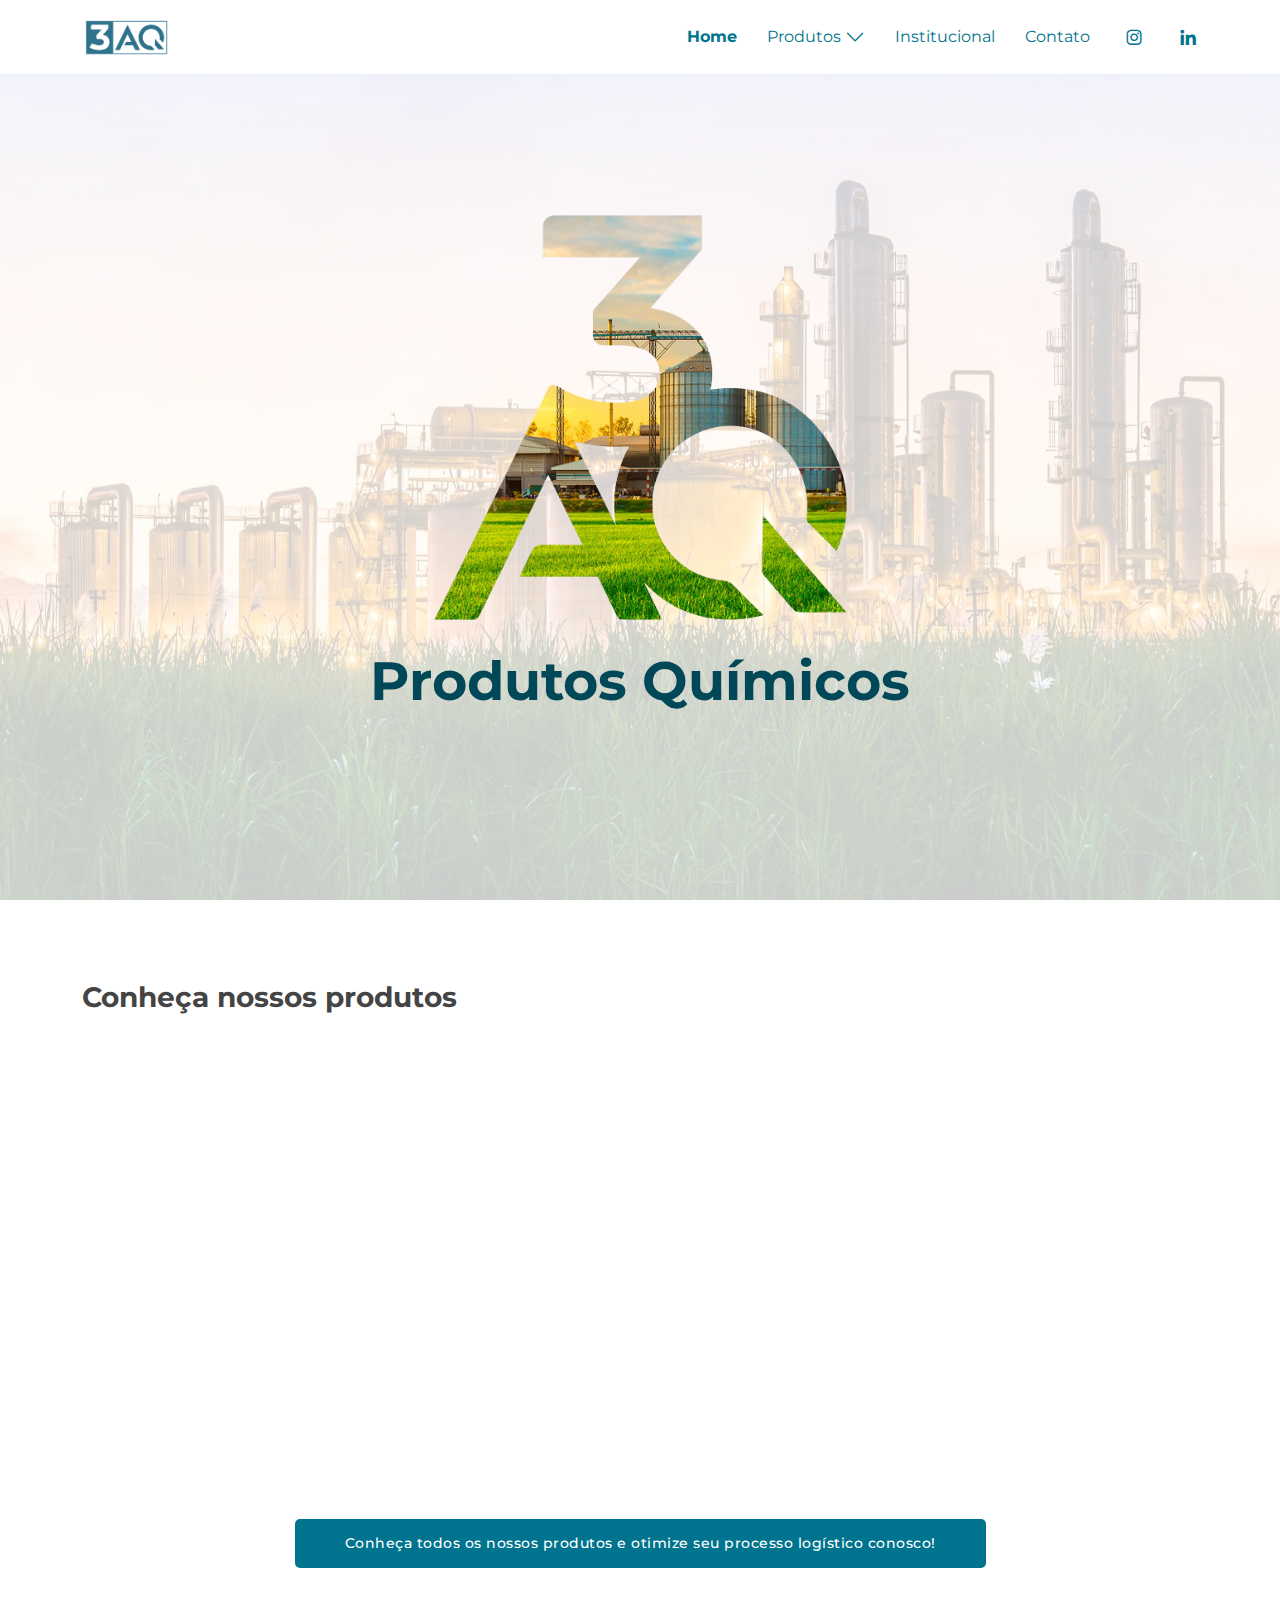
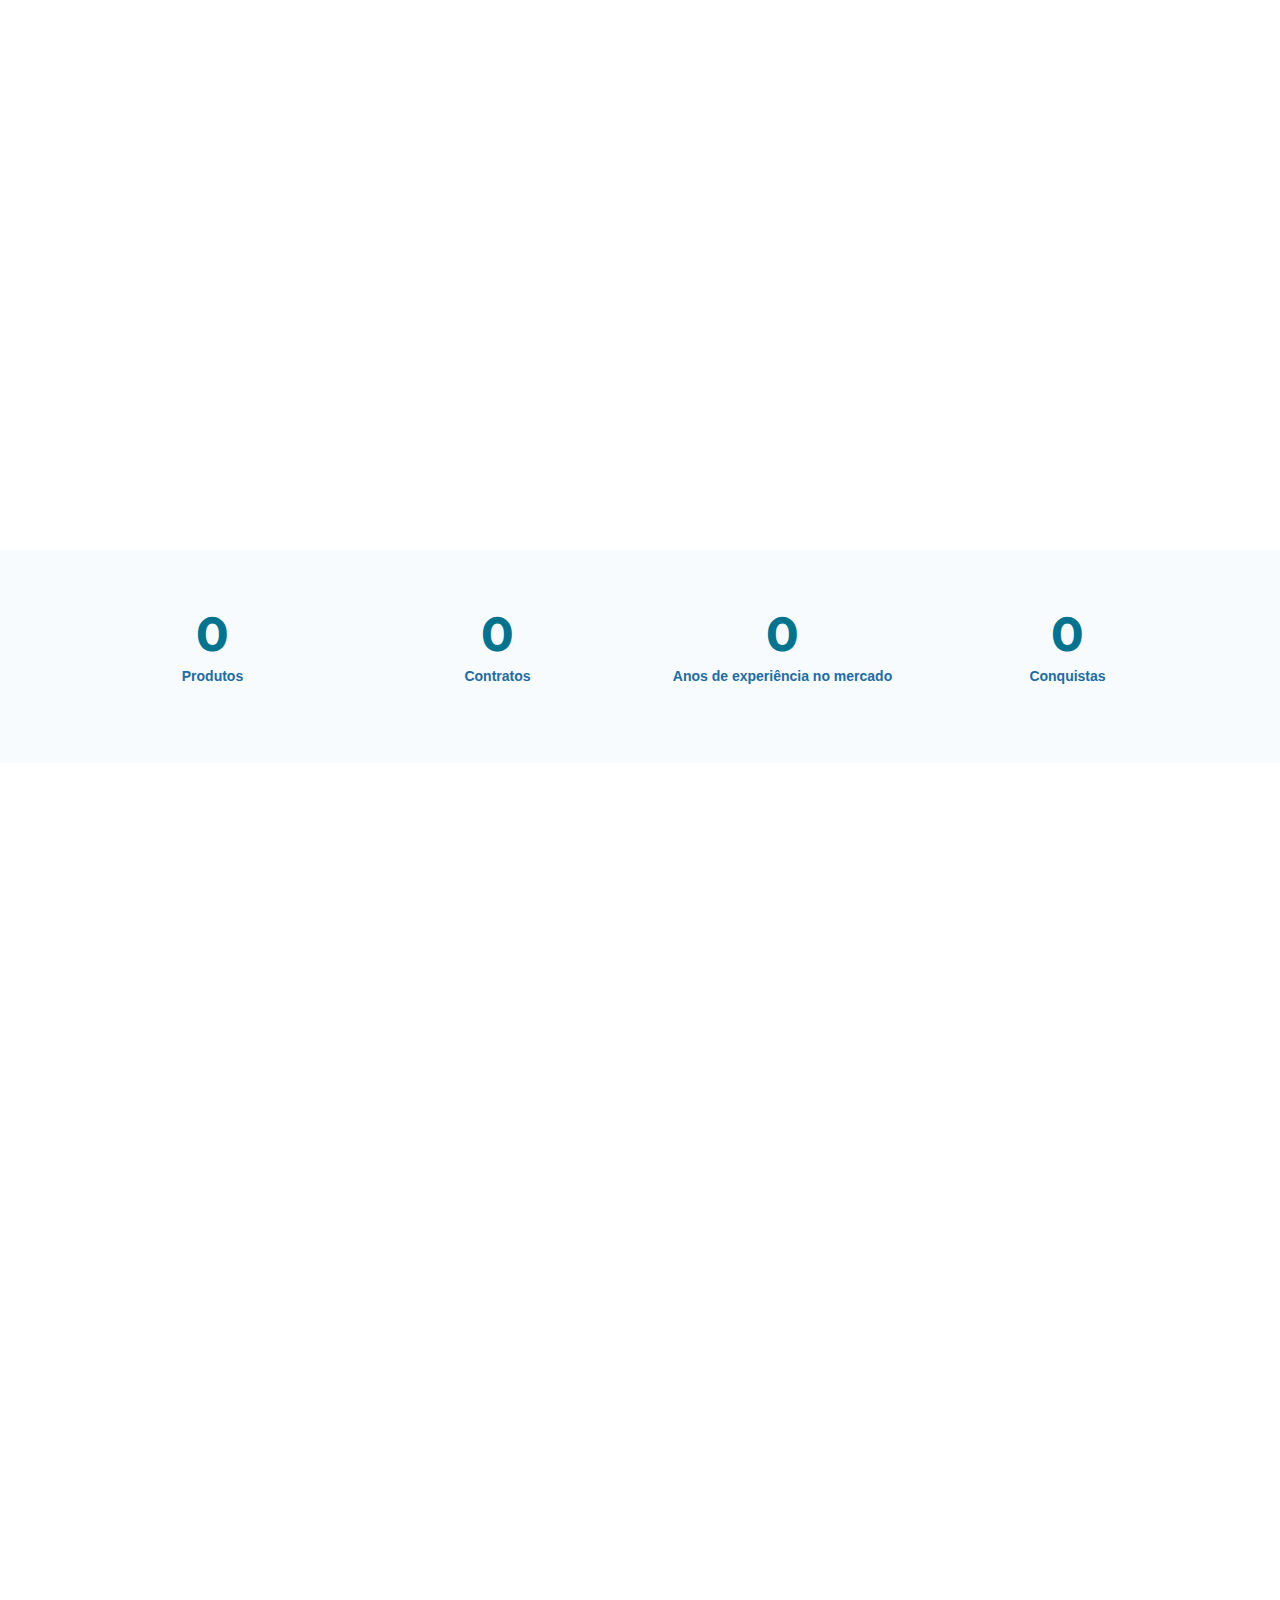
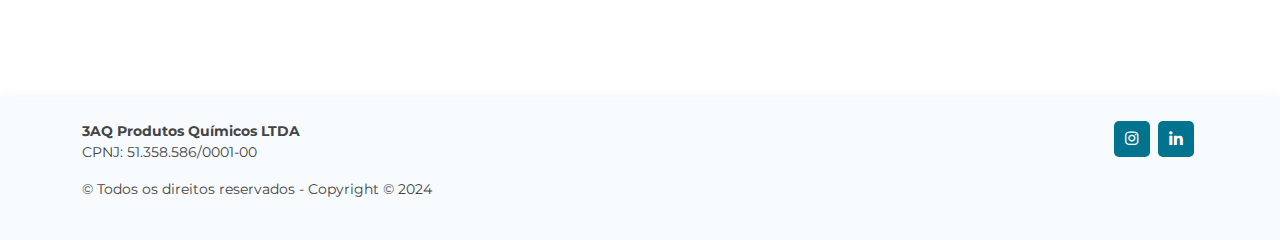
==== index.html @ aca47164 "produtos home" ====
<!DOCTYPE html>
<html lang="en">

<head>
  <meta charset="utf-8">
  <meta content="width=device-width, initial-scale=1.0" name="viewport">

  <title>3AQ Produtos Químicos</title>
  <meta content="" name="description">
  <meta content="" name="keywords">

  <!-- Favicons -->
  <link href="assets/img/favicon.ico" rel="icon">
  <link href="assets/img/apple-touch-icon.png" rel="apple-touch-icon">

  <!-- Google Fonts -->
  <link rel="preconnect" href="https://fonts.googleapis.com">
  <link rel="preconnect" href="https://fonts.gstatic.com" crossorigin>
  <link href="https://fonts.googleapis.com/css2?family=Montserrat:ital,wght@0,100..900;1,100..900&display=swap" rel="stylesheet">

  <!-- Vendor CSS Files -->
  <link href="assets/vendor/aos/aos.css" rel="stylesheet">
  <link href="assets/vendor/bootstrap/css/bootstrap.min.css" rel="stylesheet">
  <link href="assets/vendor/bootstrap-icons/bootstrap-icons.css" rel="stylesheet">
  <link href="assets/vendor/boxicons/css/boxicons.min.css" rel="stylesheet">
  <link href="assets/vendor/glightbox/css/glightbox.min.css" rel="stylesheet">
  <link href="assets/vendor/remixicon/remixicon.css" rel="stylesheet">
  <link href="assets/vendor/swiper/swiper-bundle.min.css" rel="stylesheet">

  <!-- CSS File -->
  <link href="assets/css/style.css" rel="stylesheet">
</head>

<body>
  <header id="header" class="fixed-top">
    <div class="container d-flex align-items-center justify-content-between">

      <a href="index.html" class="logo"><img src="assets/img/logo.png" alt="3AQ" class="img-fluid"></a>

      <nav id="navbar" class="navbar">
        <ul>
          <li><a class="nav-link scrollto active" href="#home">Home</a></li>
          <li class="dropdown">
            <a href="#products">
              <span>Produtos</span> 
              <i class="bi bi-chevron-down"></i></a>
            <ul>
              <div class="row icon-boxes">
              <li>     
                <div class="icon-box">
                  <a href="acucar.html">
                    <div styles="text-dropdown">
                      <div class="icon text-center"><img src="assets/img/acucar-cana.png" alt="açúcar" class="img-fluid icons-home icon-dropdown"></div>
                      <h4 class="title text-center title-product text-dropdown">Açúcar</h4>
                    </div>                     
                  </a>            
                </div>         
              </li>
              <li>
                <div class="icon-box">
                  <a href="etanol.html">
                    <div styles="text-dropdown">
                      <div class="icon text-center"><img src="assets/img/etanol-cana.png" alt="etanol" class="img-fluid icons-home icon-dropdown"></div>
                      <h4 class="title text-center title-product">Etanol</h4>
                    </div>                     
                  </a>
                </div>
              </li>
              <li>
                <div class="icon-box">
                  <a href="industrial.html">
                    <div styles="text-dropdown">
                      <div class="icon text-center"><img src="assets/img/industrial.png" alt="industrial" class="img-fluid icons-home icon-dropdown"></div>
                      <h4 class="title text-center title-product">Industrial</h4>
                    </div>                     
                  </a>
                </div>
              </li>
              <li>
                <div class="icon-box">
                  <a href="diversos.html">
                    <div styles="text-dropdown">
                      <div class="icon text-center"><img src="assets/img/diversos-produtos.png" alt="industrial" class="img-fluid icons-home icon-dropdown"></div>
                      <h4 class="title text-center title-product">Diversos Processos</h4>
                    </div>                     
                  </a>
                </div>
              </li>
            </div>
            </ul>
          </li>
          <li><a class="nav-link scrollto" href="#about">Institucional</a></li>
          <li><a class="nav-link scrollto" href="#contact">Contato</a></li>
          <li><a href="https://www.instagram.com/3aqprodutosquimicos" class="social-links-header instagram  nav-link scrollto"><i class="bx bxl-instagram sc-size"></i></a></li>
          <li><a href="https://www.linkedin.com/company/3aq-produtos-quimicos" class="social-links-header linkedin nav-link scrollto"><i class="bx bxl-linkedin sc-size"></i></a></li>
        </ul>
        <i class="bi bi-list mobile-nav-toggle"></i>
      </nav>

    </div>
  </header>

  <section id="home" class="d-flex align-items-center">
    <div class="container position-relative" data-aos="fade-up" data-aos-delay="30">
      <div class="row justify-content-center">
        <div class="col-xl-10 col-lg-10 text-center">
            <img src="assets/img/3aq.png" alt="3AQ" class=" img-3aq">
          <h1><b class="text-3aq">Produtos Químicos</b></h1>
        </div>
        <!-- <div class="col-xl-10 col-lg-10 text-center">
          <h2>Unimos conhecimento sólido em produtos químicos ao compromisso com a qualidade, fornecendo soluções para a produção de açúcar e etanol no agronegócio.</h2>
        </div> -->
      </div>
      <!-- <div class="text-center">
        <a href="products.html" class="btn-get-started scrollto">Conheça nossos produtos e otimize seu processo logístico conosco!</a>
      </div> -->

    </div>
  </section>

  <main id="main">

    <section id="products">
      <div class="container position-relative">              
          <div class="row justify-content-center">
              <div class="text-left">
                  <h3><b>Conheça nossos produtos</b></h3>
              </div>
          
              <div class="row icon-boxes"> 
                  <div class="col-md-6 col-lg-3 d-flex align-items-stretch mb-5 mb-lg-0" data-aos="zoom-in" data-aos-delay="25">
                      <div class="icon-box">
                          <a href="acucar.html">
                          <div class="icon text-center"><img src="assets/img/acucar-cana.png" alt="açúcar" class="img-fluid icons-products"></div>
                          <h4 class="title text-center title-product">Processos de Açúcar</h4>
                          <p class="description">Conheça nossa linha de produtos cuidadosamente projetados para o processo de fabricação de açúcar, desenvolvidos para atender às necessidades específicas do setor com precisão e qualidade excepcionais.</p>
                          </a>
                      </div>
                  </div>

                  <div class="col-md-6 col-lg-3 d-flex align-items-stretch mb-5 mb-lg-0" data-aos="zoom-in" data-aos-delay="25">
                      <div class="icon-box">
                          <a href="etanol.html">
                          <div class="icon text-center"><img src="assets/img/etanol-cana.png" alt="açúcar" class="img-fluid icons-products"></div>
                          <h4 class="title text-center title-product">Processos de Etanol</h4>
                          <p class="description">Conheça nossa linha de produtos especializados, desenvolvidos para aprimorar cada etapa do processo de fabricação de etanol, garantindo eficiência, qualidade e resultados consistentes.</p>
                          </a>
                      </div>
                  </div>

                  <div class="col-md-6 col-lg-3 d-flex align-items-stretch mb-5 mb-lg-0" data-aos="zoom-in" data-aos-delay="25">
                      <div class="icon-box">
                          <a href="industrial.html">
                          <div class="icon text-center"><img src="assets/img/industrial.png" alt="açúcar" class="img-fluid icons-products"></div>
                          <h4 class="title text-center title-product">Linha Industrial</h4>
                          <p class="description">Conheça nossa linha industrial, especialmente desenvolvida para agregar qualidade, otimizar a eficiência na limpeza e garantir um rendimento superior, atendendo às mais altas exigências do mercado.</p>
                          </a>
                      </div>
                  </div>

                  <div class="col-md-6 col-lg-3 d-flex align-items-stretch mb-5 mb-lg-0" data-aos="zoom-in" data-aos-delay="150">
                      <div class="icon-box">
                          <a href="diversos.html">
                          <div class="icon text-center"><img src="assets/img/diversos-produtos.png" alt="açúcar" class="img-fluid icons-products"></div>
                          <h4 class="title text-center title-product">Diversos Processos</h4>
                          <p class="description">Conheça nossa linha de produtos diversos, cuidadosamente selecionadas para atender às diversas demandas do setor, garantindo a mesma qualidade e eficiência que caracterizam nossos produtos.</p>
                          </a>
                      </div>
                  </div>
              </div>
              <div class="text-center">
                <a href="products.html" class="btn-get-started scrollto">Conheça todos os nossos produtos e otimize seu processo logístico conosco!</a>
              </div>
          </div>        
      </div>
  </section>

    <section id="about" class="about">
      <div class="container" data-aos="fade-up" data-aos-delay="50">
        <div class="section-title">
          <h2>Sobre Nós</h2>
        </div>

        <div class="row content">
          <div class="col-lg-6">
            <p>
              A <b>3AQ Produtos Químicos LTDA</b>, fundada no início de 2023 em Bebedouro, no interior de São Paulo, é uma empresa especializada na comercialização de produtos químicos voltados para o agronegócio. :
            </p>
            <ul>
              <li><i class="ri-check-double-line"></i> Produção de Açúcar</li>
              <li><i class="ri-check-double-line"></i> Fabricação de Etanol</li>
              <li><i class="ri-check-double-line"></i> Industrial </li>
              <li><i class="ri-check-double-line"></i> Demais Produtos </li>
            </ul>
          </div>
          <div class="col-lg-6 pt-4 pt-lg-0">
            <p>
              Acreditamos na importância de unir o útil ao agradável, e é por isso que a 3AQ Produtos Químicos nasceu: para oferecer produtos de alta qualidade e otimizar todo o processo logístico relacionado aos insumos químicos necessários para o agronegócio.
            </p>
            <p>
              Estamos preparados e comprometidos para fornecer soluções eficientes e confiáveis para os desafios do setor, contribuindo assim para o sucesso e a produtividade dos nossos clientes.
            </p>
          </div> 
        </div>

      </div>
    </section>

    <section id="counts" class="counts section-bg">
      <div class="container">

        <div class="row justify-content-end">
          <div class="col-lg-3 col-md-5 col-6 d-md-flex align-items-md-stretch">
            <div class="count-box">
              <span data-purecounter-start="0" data-purecounter-end="198" data-purecounter-duration="2" class="purecounter"></span>
              <p>Produtos</p>
            </div>
          </div>

          <div class="col-lg-3 col-md-5 col-6 d-md-flex align-items-md-stretch">
            <div class="count-box">
              <span data-purecounter-start="0" data-purecounter-end="16" data-purecounter-duration="2" class="purecounter"></span>
              <p>Contratos</p>
            </div>
          </div>

          <div class="col-lg-3 col-md-5 col-6 d-md-flex align-items-md-stretch">
            <div class="count-box">
              <span data-purecounter-start="0" data-purecounter-end="30" data-purecounter-duration="2" class="purecounter"></span>
              <p>Anos de experiência no mercado</p>
            </div>
          </div>

          <div class="col-lg-3 col-md-5 col-6 d-md-flex align-items-md-stretch">
            <div class="count-box">
              <span data-purecounter-start="0" data-purecounter-end="20" data-purecounter-duration="2" class="purecounter"></span>
              <p>Conquistas</p>
            </div>
          </div>

        </div>

      </div>
    </section>

    <section id="contact" class="contact">
      <div class="container" data-aos="fade-up">

        <div class="section-title">
          <h2>Queremos lhe ajudar</h2>
          <p>Estamos comprometidos em atender às necessidades de nossos clientes, parceiros e fornecedores de maneira ágil e eficaz.</p>
        </div>

        <div>
          <iframe style="border:0; width: 100%; height: 270px;" src="https://www.google.com/maps/embed?pb=!1m18!1m12!1m3!1d3726.351937093225!2d-48.459927522972336!3d-20.938377270503455!2m3!1f0!2f0!3f0!3m2!1i1024!2i768!4f13.1!3m3!1m2!1s0x94bbe6caf288496f%3A0x55c5ad5911ffab70!2sAv.%20Elisio%20de%20Oliveira%2C%201480%20-%20Vila%20Alto%20do%20Sumare%2C%20Bebedouro%20-%20SP%2C%2014711-210!5e0!3m2!1spt-BR!2sbr!4v1710849506805!5m2!1spt-BR!2sbr" frameborder="0" allowfullscreen></iframe>
        </div>

        <div class="row mt-5">

          <div class="col-lg-4">
            <div class="info">
              <div class="address">
                <i class="bi bi-geo-alt"></i>
                <h4>Estamos aqui:</h4>
                <p>Av. Elisio de Oliveira, 1480 - Vila Alto do Sumare, Bebedouro - SP, 14711-210</p>
              </div>

              <div class="email">
                <i class="bi bi-envelope"></i>
                <h4>E-mail:</h4>
                <p>contato@3aqquimica.com.br</p>
              </div>

              <div class="phone">
                <i class="bi bi-phone"></i>
                <h4>Telefone:</h4>
                <p>+55 17 3342-5080</p>
              </div>
            </div>
          </div>

          <div class="col-lg-8 mt-5 mt-lg-0">
            <form action="forms/contact.php" method="post" role="form" class="php-email-form">
              <div class="row gy-2 gx-md-3">
                <div class="col-md-6 form-group">
                  <input type="text" name="name" class="form-control" id="name" placeholder="Digite seu nome" required>
                </div>
                <div class="col-md-6 form-group">
                  <input type="email" class="form-control" name="email" id="email" placeholder="Digite seu e-mail" required>
                </div>
                <div class="form-group col-12">
                  <input type="text" class="form-control" name="subject" id="subject" placeholder="Digite o assunto" required>
                </div>
                <div class="form-group col-12">
                  <textarea class="form-control" name="message" rows="5" placeholder="Digite sua mensagem para nós" required></textarea>
                </div>
                <div class="my-3 col-12">
                  <div class="loading">Carregando...</div>
                  <div class="error-message"></div>
                  <div class="sent-message">Obrigado por enviar sua mensagem.</div>
                </div>
                <div class="text-center col-12"><button type="submit">Enviar Mensagem</button></div>
              </div>
            </form>

          </div>
        </div>
      </div>
    </section>
  </main>

  <footer id="footer">
    <div class="container d-md-flex py-4">
      <div class="me-md-auto text-center text-md-start">
        <div class="copyright">
          <strong><span>3AQ Produtos Químicos LTDA</span></strong>
          <p><span>CPNJ: 51.358.586/0001-00</span></p>

          <p>&copy; Todos os direitos reservados - Copyright © 2024</p>
        </div>
      </div>
      <div class="social-links text-center text-md-right pt-3 pt-md-0">
        <!-- <a href="#" class="twitter"><i class="bx bxl-twitter"></i></a> -->
        <!-- <a href="#" class="facebook"><i class="bx bxl-facebook"></i></a> -->
        <a href="#" class="instagram"><i class="bx bxl-instagram"></i></a>
        <!-- <a href="#" class="google-plus"><i class="bx bxl-skype"></i></a> -->
        <a href="#" class="linkedin"><i class="bx bxl-linkedin"></i></a>
      </div>
    </div>
  </footer><!-- End Footer -->

  <div id="preloader"></div>
  <a href="#" class="back-to-top d-flex align-items-center justify-content-center"><i class="bi bi-arrow-up-short"></i></a>

  <script src="assets/vendor/purecounter/purecounter_vanilla.js"></script>
  <script src="assets/vendor/aos/aos.js"></script>
  <script src="assets/vendor/bootstrap/js/bootstrap.bundle.min.js"></script>
  <script src="assets/vendor/glightbox/js/glightbox.min.js"></script>
  <script src="assets/vendor/isotope-layout/isotope.pkgd.min.js"></script>
  <script src="assets/vendor/swiper/swiper-bundle.min.js"></script>
  <script src="assets/vendor/php-email-form/validate.js"></script>

  <script src="assets/js/main.js"></script>

</body>
</html>
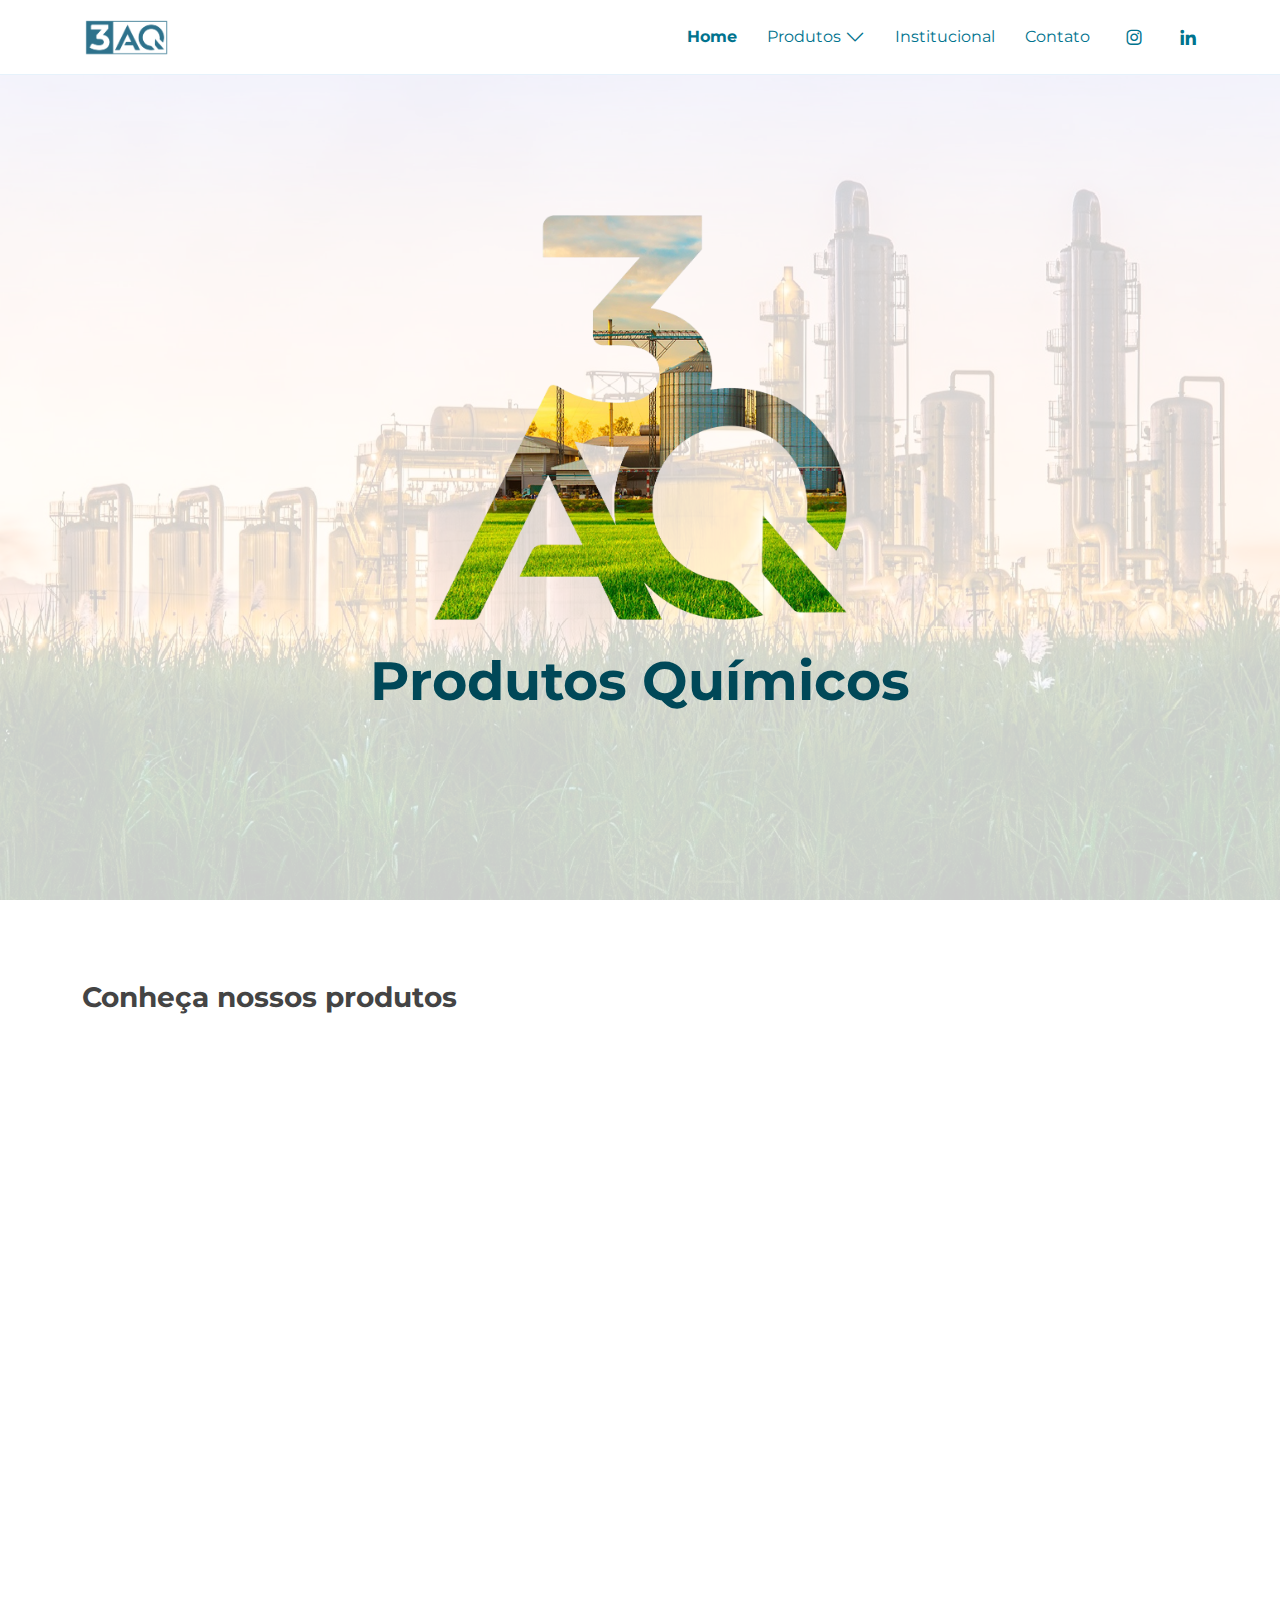
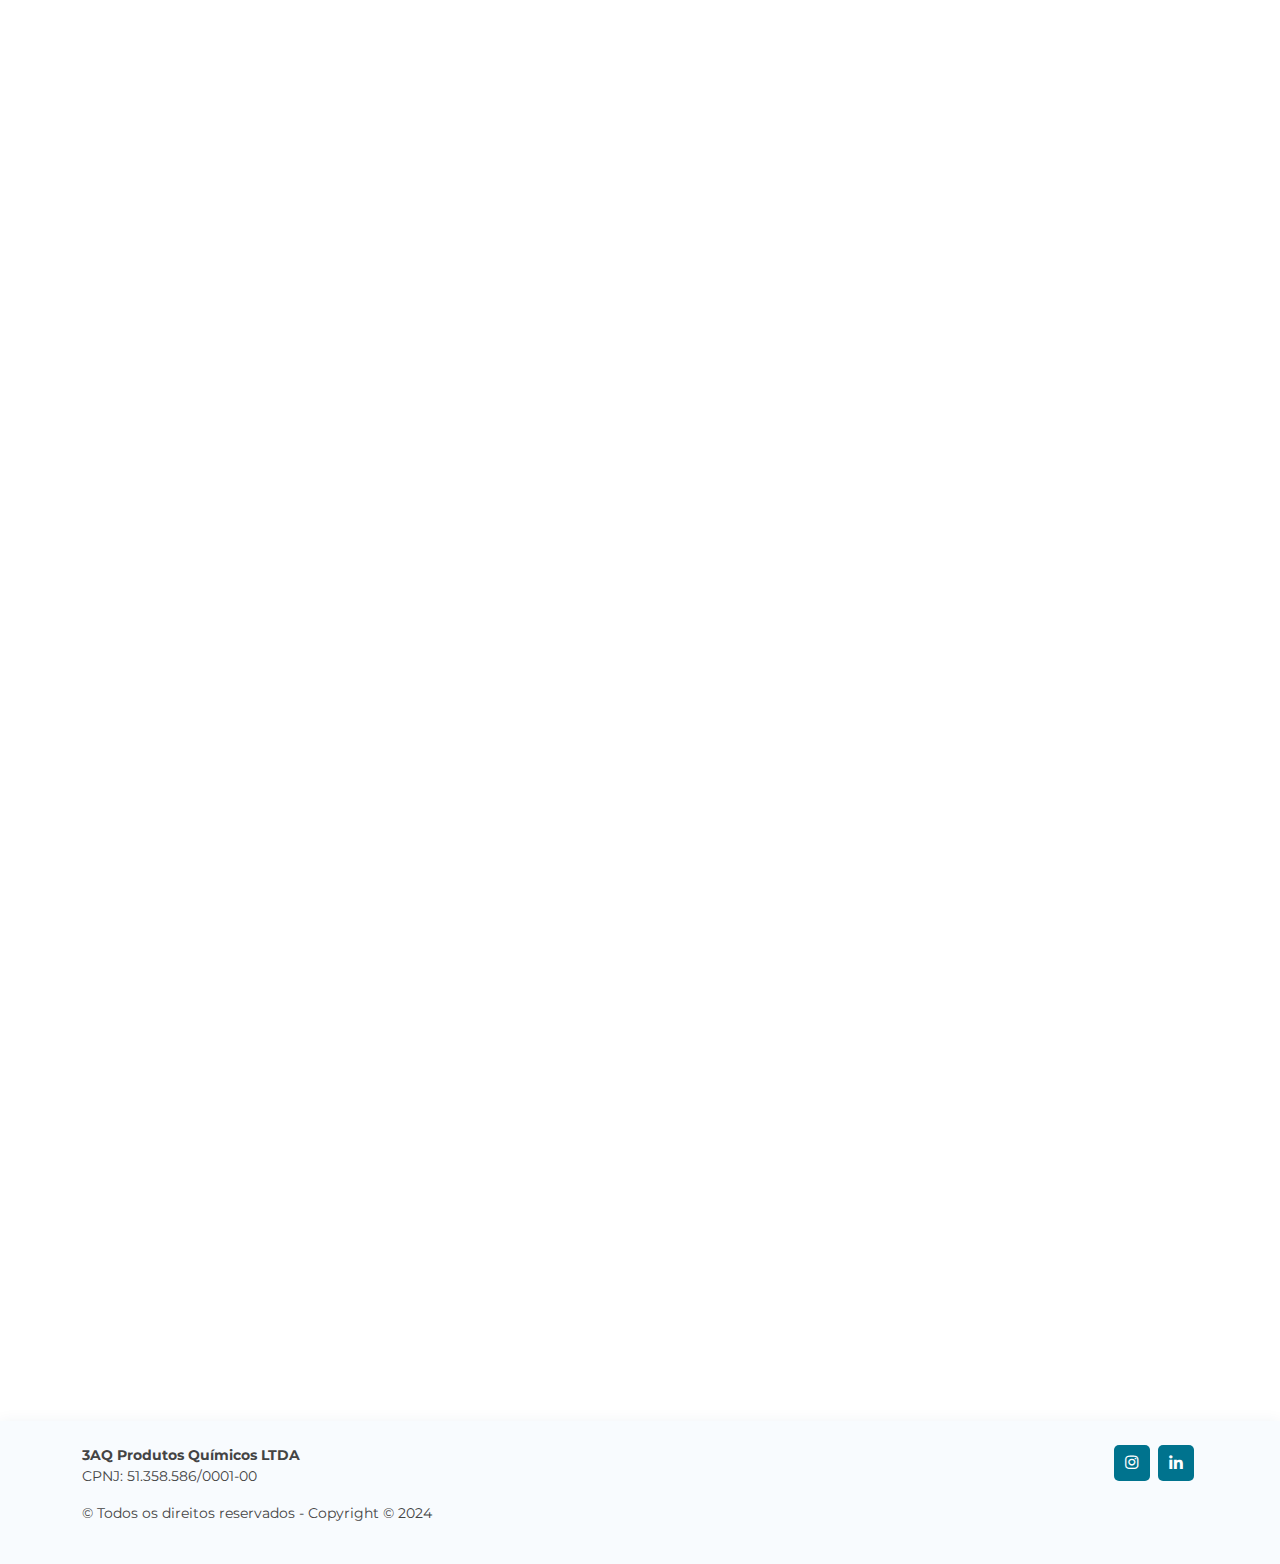
==== commit 48768020: "HOME NEW" ====
--- a/index.html
+++ b/index.html
@@ -168,9 +168,9 @@
                       </div>
                   </div>
               </div>
-              <div class="text-center">
+              <!-- <div class="text-center">
                 <a href="products.html" class="btn-get-started scrollto">Conheça todos os nossos produtos e otimize seu processo logístico conosco!</a>
-              </div>
+              </div> -->
           </div>        
       </div>
   </section>
@@ -182,31 +182,30 @@
         </div>
 
         <div class="row content">
-          <div class="col-lg-6">
+          <div class="col-lg-12">
             <p>
-              A <b>3AQ Produtos Químicos LTDA</b>, fundada no início de 2023 em Bebedouro, no interior de São Paulo, é uma empresa especializada na comercialização de produtos químicos voltados para o agronegócio. :
+              A <b>3AQ Produtos Químicos LTDA</b>, com sede em Pitangueiras, no interior de São Paulo, é especializada na fabricação e comercialização de produtos químicos. Fundada com o objetivo de oferecer soluções inovadoras e eficientes, nossa empresa se compromete a garantir a mais alta qualidade na produção de insumos químicos, sempre com foco na excelência e na sustentabilidade.
             </p>
+
+            <p>
+              Conheça mais sobre a nossa gama de soluções:
+            </p>
+
+
             <ul>
-              <li><i class="ri-check-double-line"></i> Produção de Açúcar</li>
-              <li><i class="ri-check-double-line"></i> Fabricação de Etanol</li>
-              <li><i class="ri-check-double-line"></i> Industrial </li>
-              <li><i class="ri-check-double-line"></i> Demais Produtos </li>
+              <li><i class="ri-check-double-line"></i> Processos de Açúcar</li>
+              <li><i class="ri-check-double-line"></i> Processos de Etanol</li>
+              <li><i class="ri-check-double-line"></i> Linha Industrial </li>
+              <li><i class="ri-check-double-line"></i> Diversos Processos </li>
             </ul>
           </div>
           <div class="col-lg-6 pt-4 pt-lg-0">
-            <p>
-              Acreditamos na importância de unir o útil ao agradável, e é por isso que a 3AQ Produtos Químicos nasceu: para oferecer produtos de alta qualidade e otimizar todo o processo logístico relacionado aos insumos químicos necessários para o agronegócio.
-            </p>
-            <p>
-              Estamos preparados e comprometidos para fornecer soluções eficientes e confiáveis para os desafios do setor, contribuindo assim para o sucesso e a produtividade dos nossos clientes.
-            </p>
           </div> 
         </div>
-
       </div>
     </section>
 
-    <section id="counts" class="counts section-bg">
+    <!-- <section id="counts" class="counts section-bg">
       <div class="container">
 
         <div class="row justify-content-end">
@@ -237,11 +236,10 @@
               <p>Conquistas</p>
             </div>
           </div>
-
-        </div>
-
-      </div>
-    </section>
+        </div>
+
+      </div>
+    </section> -->
 
     <section id="contact" class="contact">
       <div class="container" data-aos="fade-up">
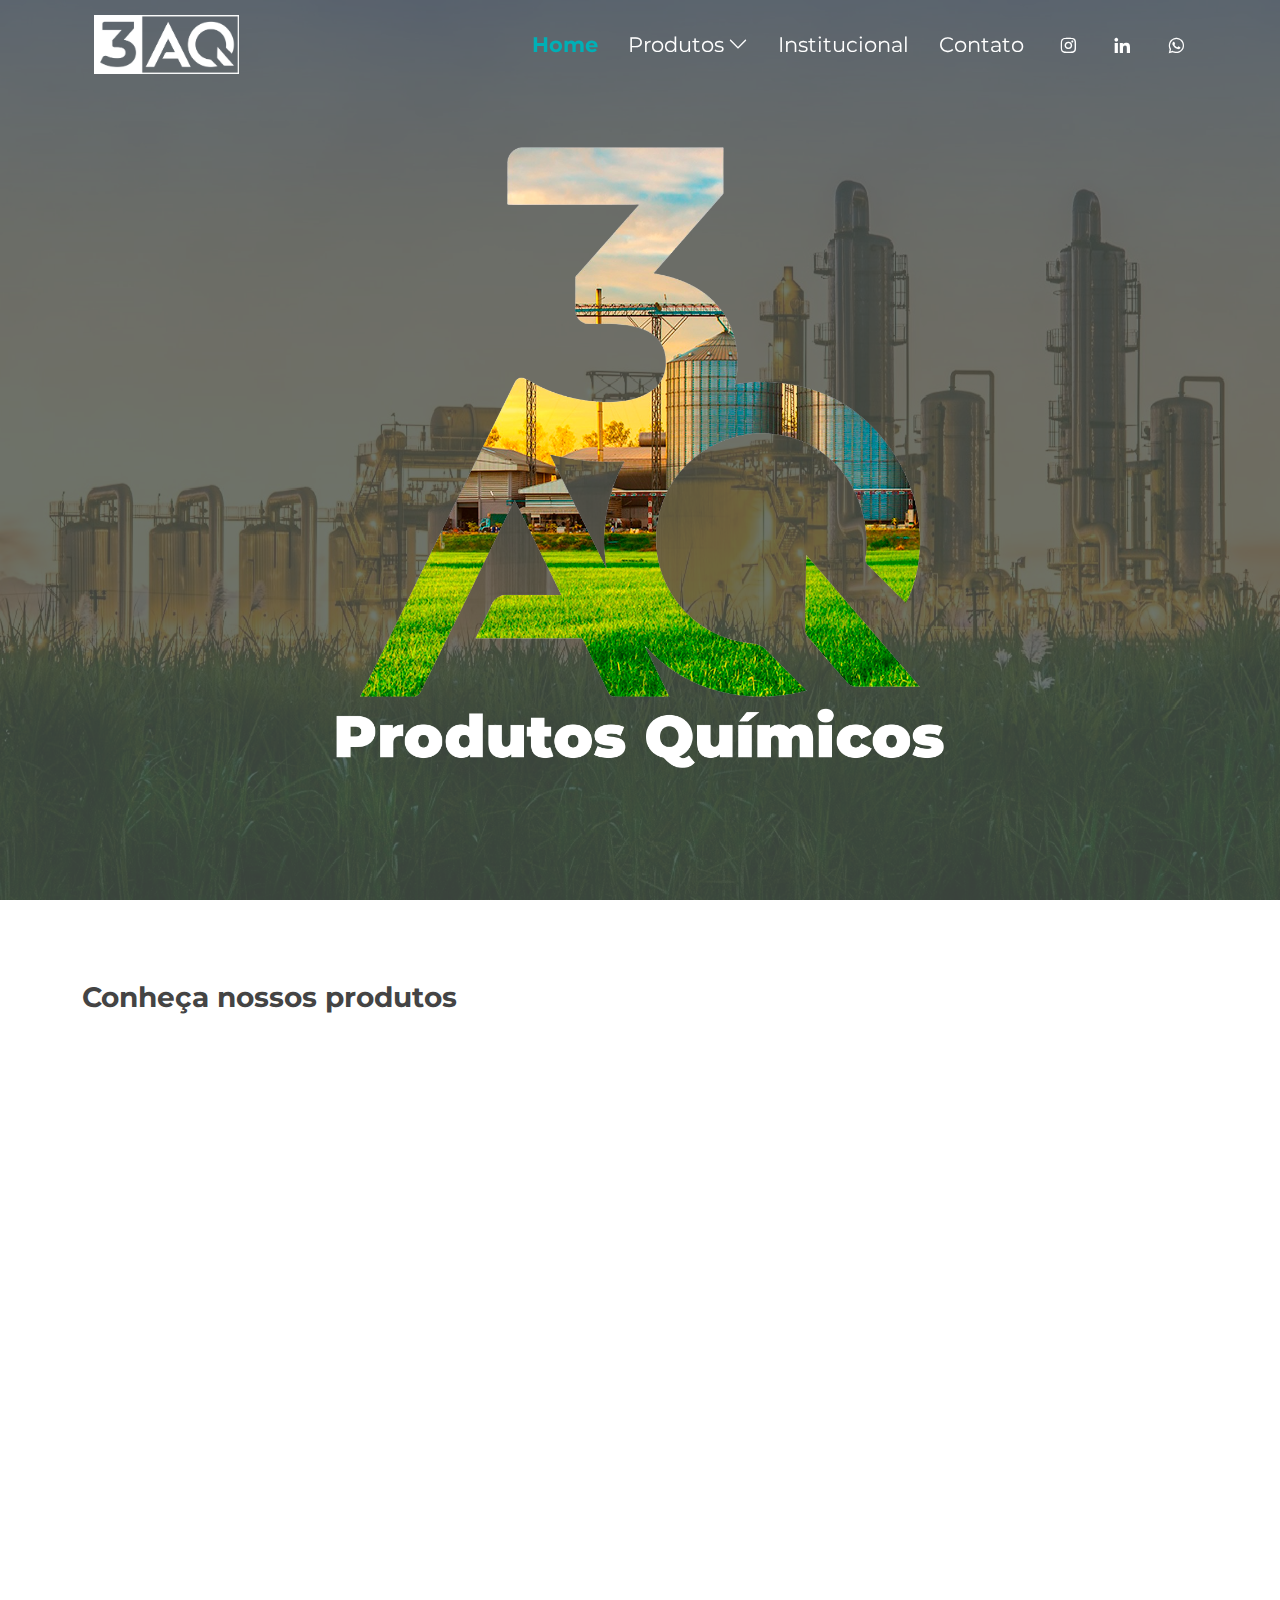
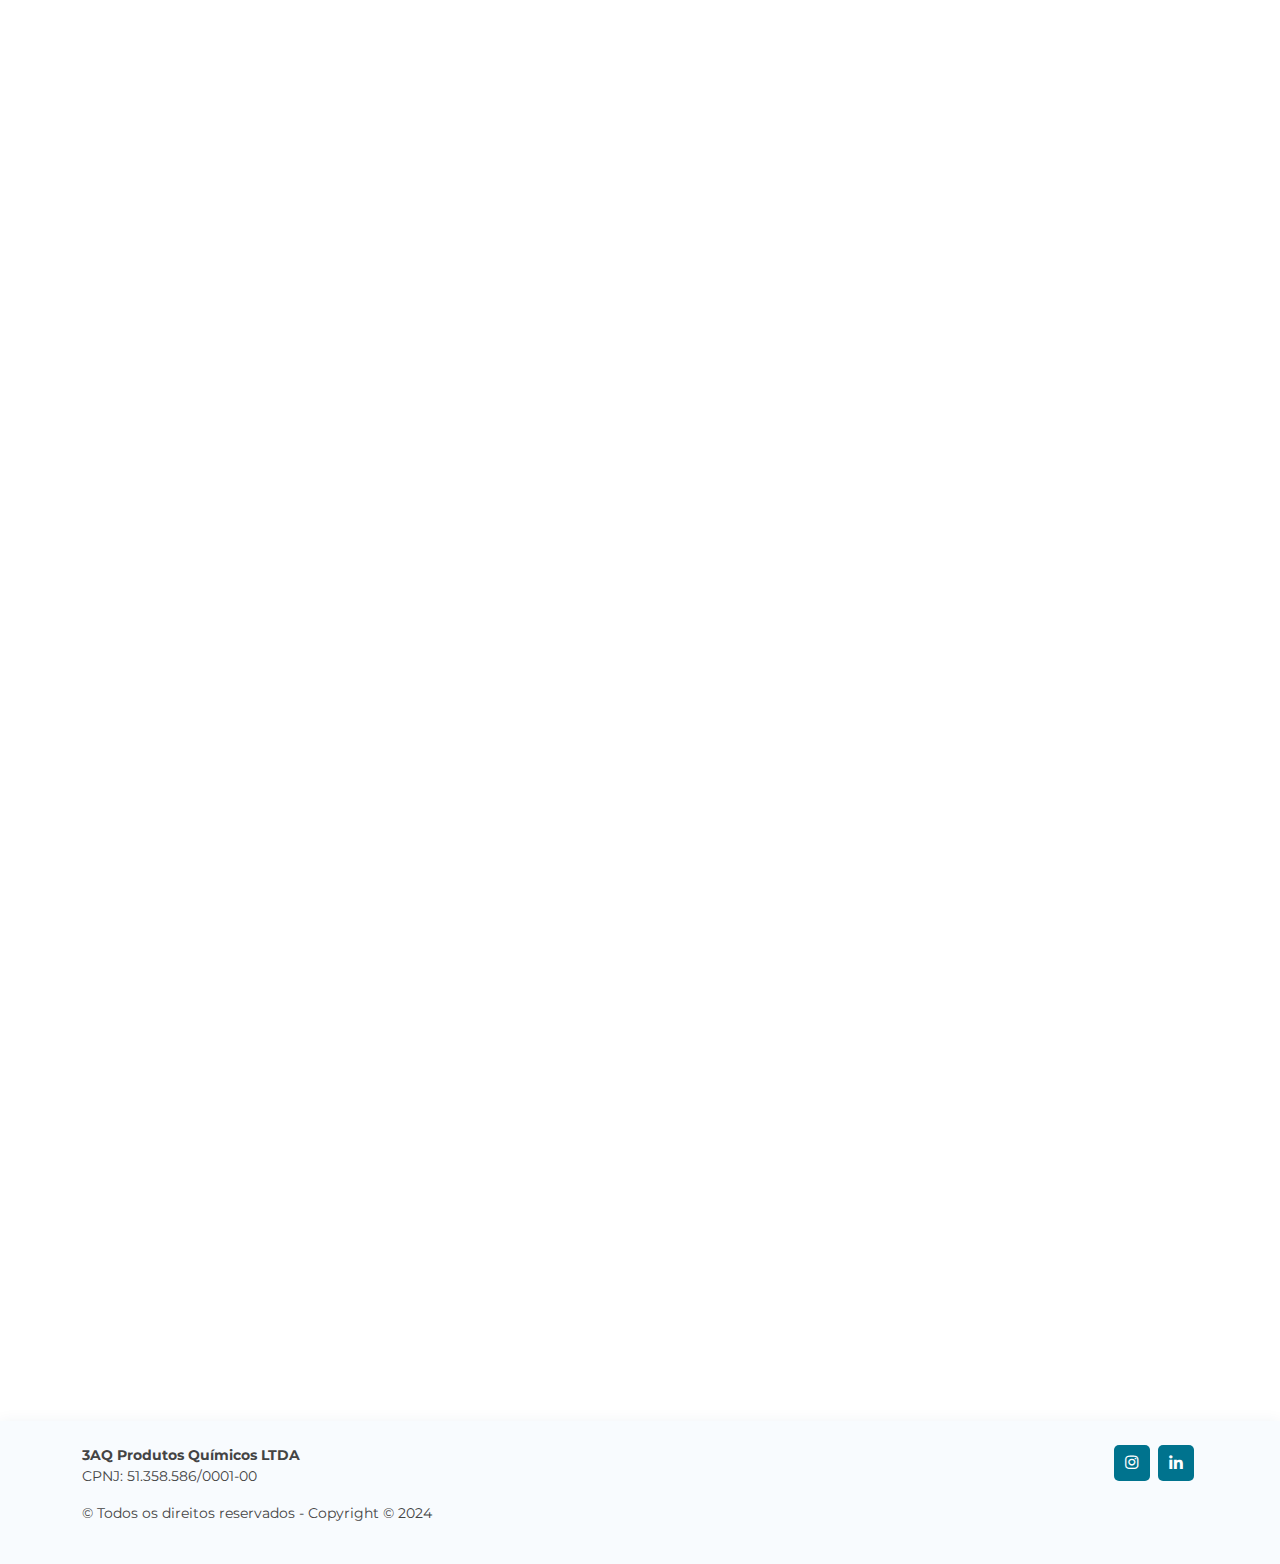
==== commit af76a681: "new front site" ====
--- a/index.html
+++ b/index.html
@@ -33,9 +33,9 @@
 
 <body>
   <header id="header" class="fixed-top">
-    <div class="container d-flex align-items-center justify-content-between">
-
-      <a href="index.html" class="logo"><img src="assets/img/logo.png" alt="3AQ" class="img-fluid"></a>
+    <div class="container d-flex header-container container-fluid px-lg-4 justify-content-between">
+
+      <a href="index.html" class="logo"><img src="assets/img/logo-white.png" alt="3AQ" class="img-fluid"></a>
 
       <nav id="navbar" class="navbar">
         <ul>
@@ -93,6 +93,7 @@
           <li><a class="nav-link scrollto" href="#contact">Contato</a></li>
           <li><a href="https://www.instagram.com/3aqprodutosquimicos" class="social-links-header instagram  nav-link scrollto"><i class="bx bxl-instagram sc-size"></i></a></li>
           <li><a href="https://www.linkedin.com/company/3aq-produtos-quimicos" class="social-links-header linkedin nav-link scrollto"><i class="bx bxl-linkedin sc-size"></i></a></li>
+          <li><a href="https://api.whatsapp.com/send?phone=16988184251" class="social-links-header whatsapp nav-link scrollto"><i class="bx bxl-whatsapp sc-size"></i></a></li>
         </ul>
         <i class="bi bi-list mobile-nav-toggle"></i>
       </nav>
@@ -104,8 +105,7 @@
     <div class="container position-relative" data-aos="fade-up" data-aos-delay="30">
       <div class="row justify-content-center">
         <div class="col-xl-10 col-lg-10 text-center">
-            <img src="assets/img/3aq.png" alt="3AQ" class=" img-3aq">
-          <h1><b class="text-3aq">Produtos Químicos</b></h1>
+            <img src="assets/img/3aq.png" alt="3AQ" class="img-3aq">
         </div>
         <!-- <div class="col-xl-10 col-lg-10 text-center">
           <h2>Unimos conhecimento sólido em produtos químicos ao compromisso com a qualidade, fornecendo soluções para a produção de açúcar e etanol no agronegócio.</h2>
--- a/assets/css/style.css
+++ b/assets/css/style.css
@@ -92,8 +92,8 @@
 }
 
 .img-3aq {
-  width: 50%;
-  padding: 25px;
+  width: 70%;
+  padding: 20px;
 }
 
 .text-3aq {
@@ -141,33 +141,34 @@
 --------------------------------------------------------------*/
 #header {
   transition: all 0.5s;
-  background: #fff;
+  /* background: #fff; */
   z-index: 997;
   padding: 15px 0;
-  border-bottom: 1px solid #e6f2fb;
+  border-bottom: 1px solid transparent;
 }
 
 #header.header-scrolled {
-  border-color: #fff;
+  background: rgba(48, 54, 49, 0.795);
+  /* border-color: #fff; */
   box-shadow: 0px 2px 15px rgba(18, 66, 101, 0.08);
 }
 
 #header .logo {
-  font-size: 28px;
+  font-size: 35px;
   margin: 0;
   padding: 0;
   line-height: 1;
   font-weight: 300;
   letter-spacing: 0.5px;
-  font-family: "Montserrat", sans-serif;
+  font-family: "Montserrat", sans-serif; 
 }
 
 #header .logo a {
-  color: #00B0B6;
+  color: #00B0B6; 
 }
 
 #header .logo img {
-  max-height: 58px;
+  max-height: 85px;
 }
 
 @media (max-width: 992px) {
@@ -198,8 +199,8 @@
   align-items: center;
   justify-content: space-between;
   padding: 10px 0 10px 30px;
-  font-size: 16px;
-  color: #00738E;
+  font-size: 21px;
+  color: #fff;
   white-space: nowrap;
   transition: 0.3s;
 }
@@ -215,7 +216,7 @@
 .navbar .active,
 .navbar .active:focus,
 .navbar li:hover>a {
-  color: #00738E;
+  color: #00B0B6;
   font-weight: bold;
 }
 
@@ -415,7 +416,7 @@
 
 #home:before {
   content: "";
-  background: rgba(255, 255, 255, 0.795);
+  background: rgba(73, 82, 75, 0.795);
   position: absolute;
   bottom: 0;
   top: 0;
@@ -432,7 +433,7 @@
   font-size: 54px;
   font-weight: 700;
   line-height: 72px;
-  color: #00738e;
+  color: #ffffff;
   font-family: "Montserrat", sans-serif;
 }
 
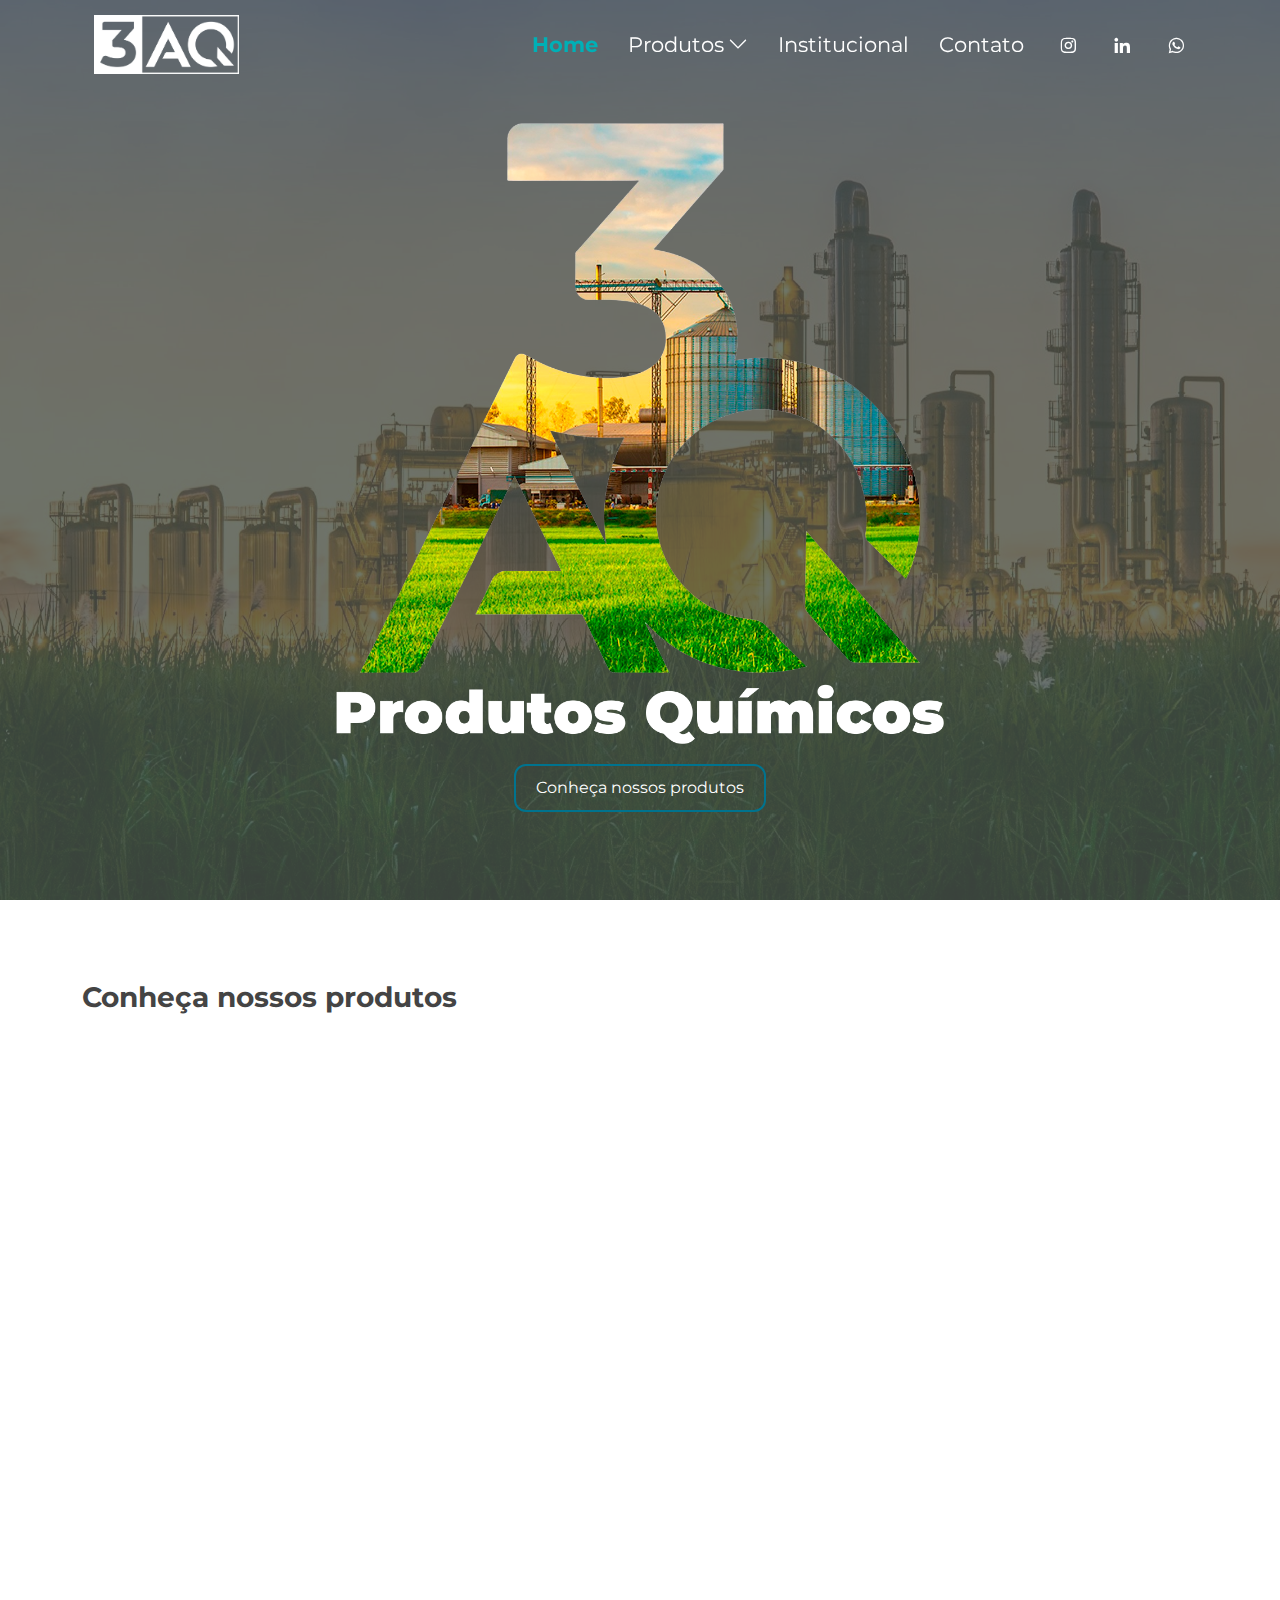
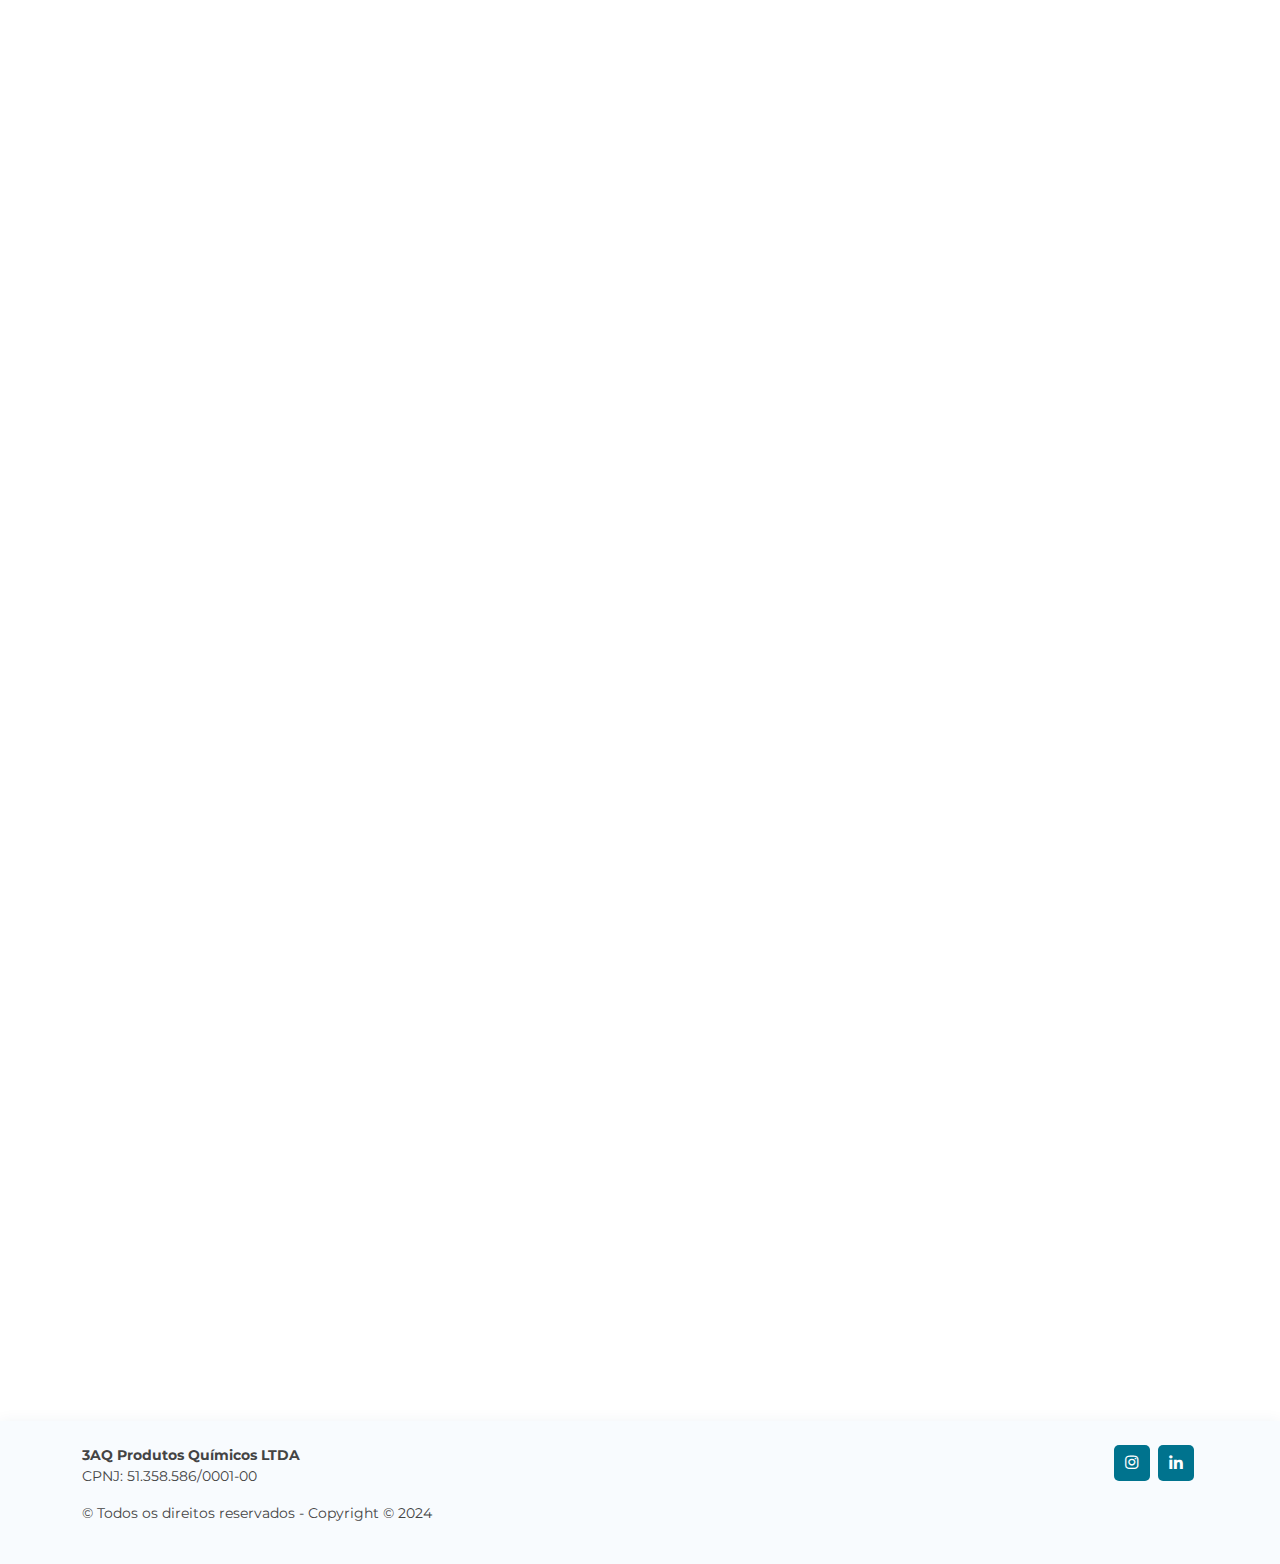
==== commit fd29cf02: "new botton" ====
--- a/index.html
+++ b/index.html
@@ -107,6 +107,7 @@
         <div class="col-xl-10 col-lg-10 text-center">
             <img src="assets/img/3aq.png" alt="3AQ" class="img-3aq">
         </div>
+        <div class="btn-prods text-center col-12"><button href="products.html">Conheça nossos produtos</button></div>
         <!-- <div class="col-xl-10 col-lg-10 text-center">
           <h2>Unimos conhecimento sólido em produtos químicos ao compromisso com a qualidade, fornecendo soluções para a produção de açúcar e etanol no agronegócio.</h2>
         </div> -->
--- a/assets/css/style.css
+++ b/assets/css/style.css
@@ -113,7 +113,7 @@
   }
   .img-3aq {
     width: 92%;
-    padding-bottom: 0px;
+    padding-bottom: 15px;
   }
 }
 
@@ -300,7 +300,7 @@
 }
 
 .mobile-nav-toggle {
-  color: #00738E;
+  color: #fff;
   font-size: 28px;
   cursor: pointer;
   display: none;
@@ -2145,4 +2145,21 @@
 
 .contact-link:hover {
   text-decoration: underline;
+}
+
+.btn-prods button {
+
+  background-color: transparent;
+  border: 2px solid #00738E;
+  border-radius: 12px;
+  padding: 10px 20px;
+  color: #fff;
+  font-size: 16px;
+  cursor: pointer;
+  transition: background-color 0.3s, color 0.3s;
+}
+
+.btn-prods button:hover {
+  background-color: #00738E;
+  color: white;
 }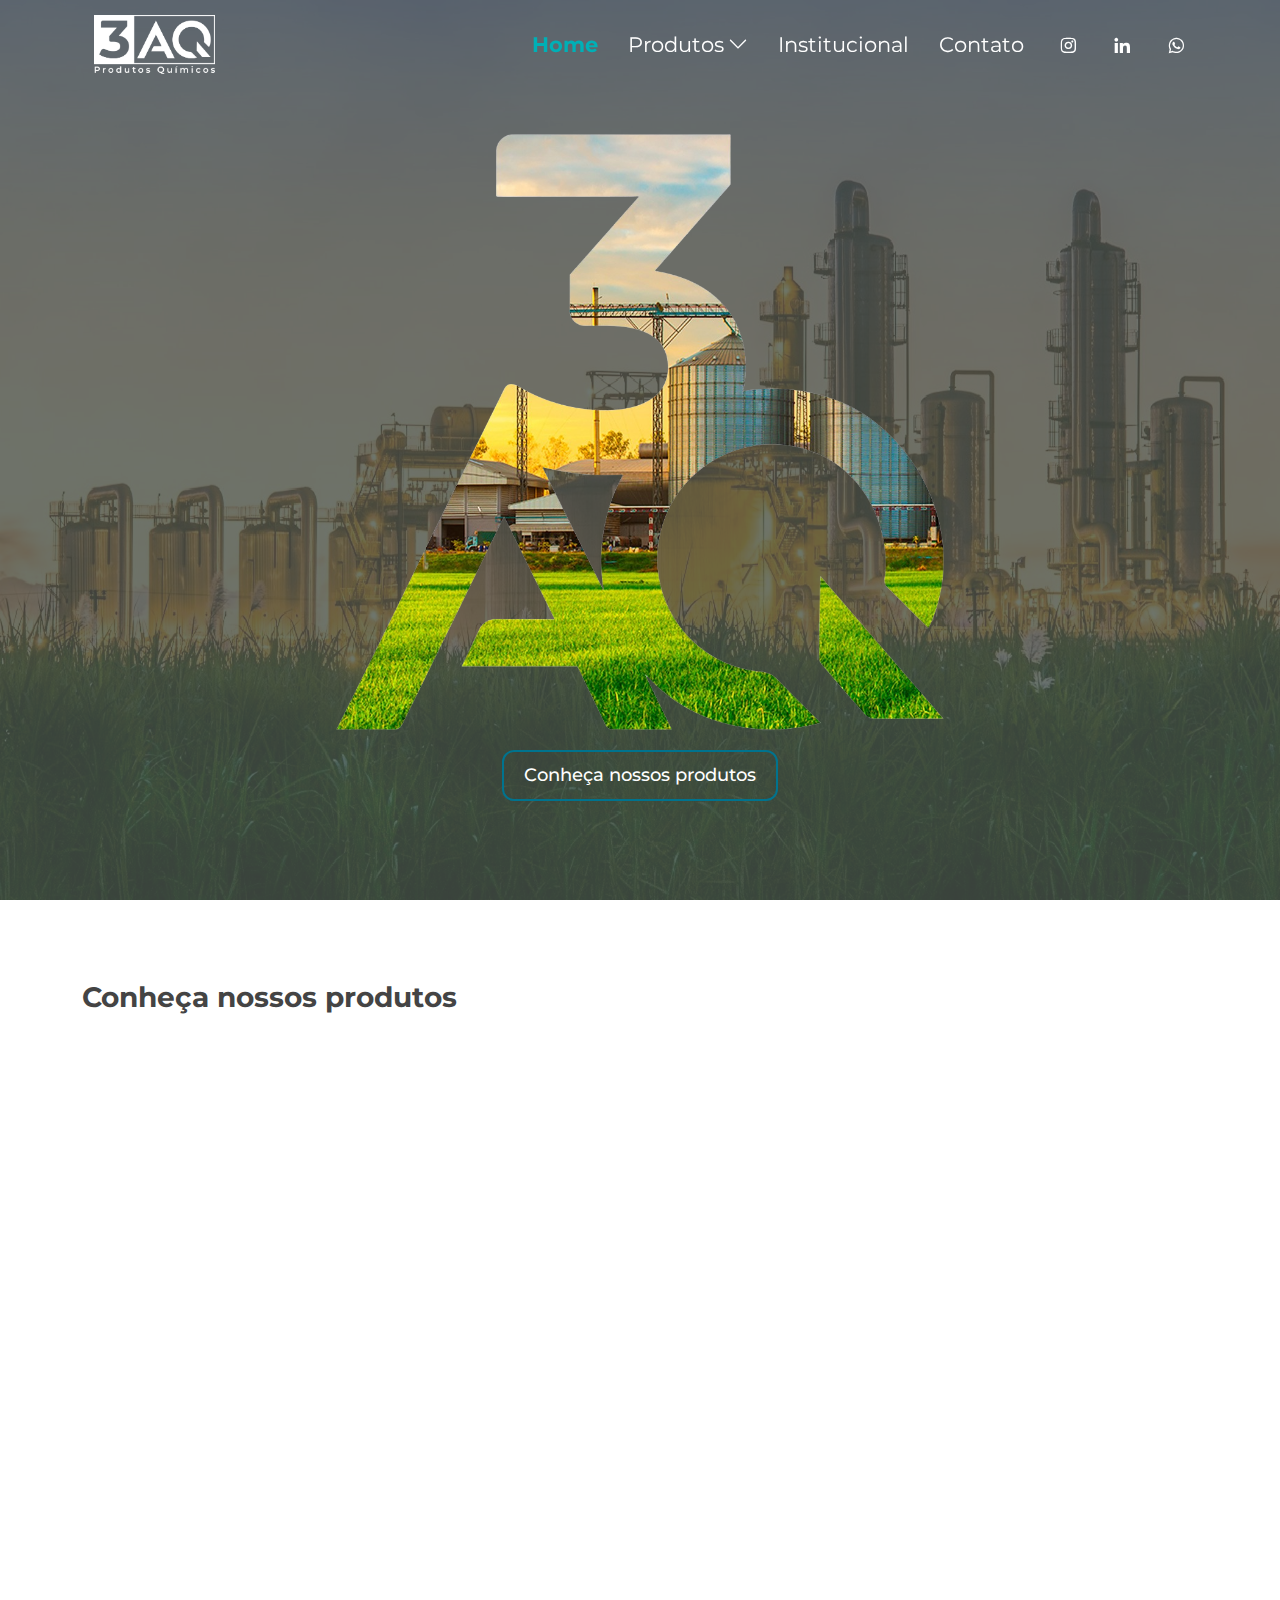
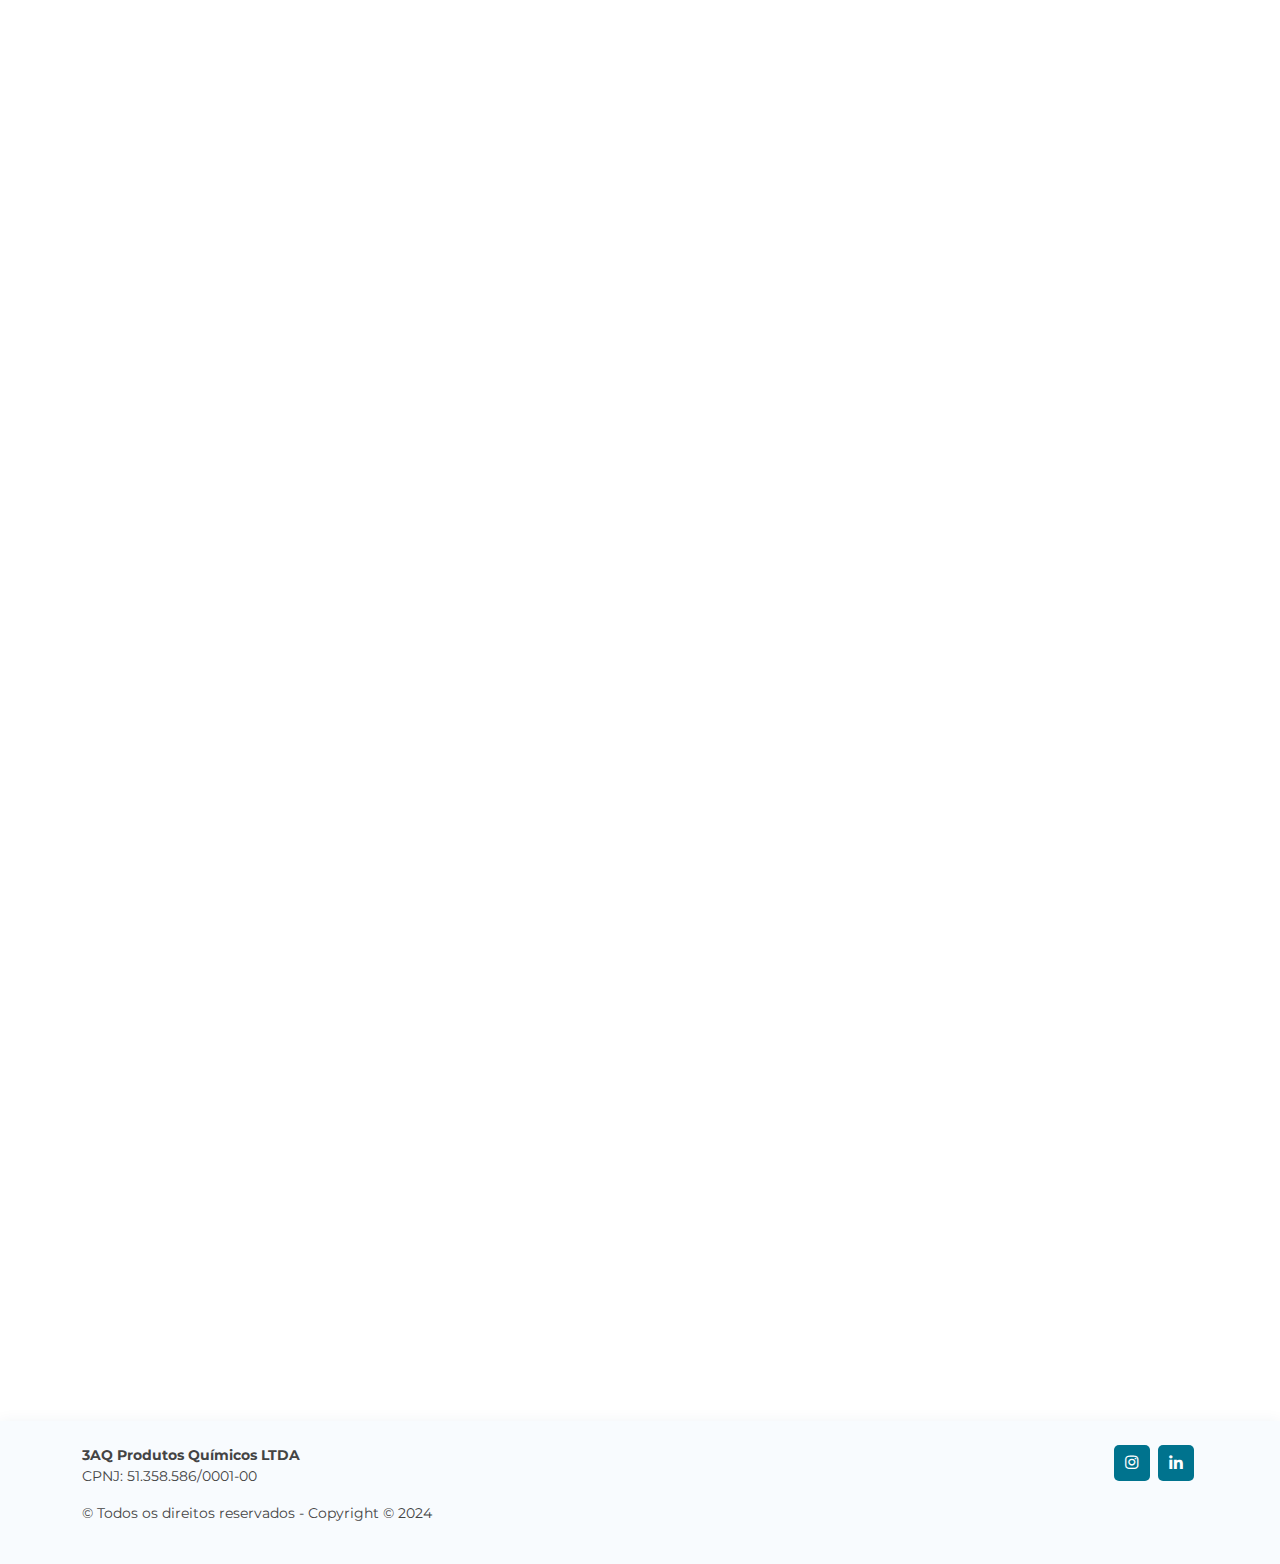
==== commit dc79a9ef: "new logos" ====
--- a/index.html
+++ b/index.html
@@ -35,7 +35,7 @@
   <header id="header" class="fixed-top">
     <div class="container d-flex header-container container-fluid px-lg-4 justify-content-between">
 
-      <a href="index.html" class="logo"><img src="assets/img/logo-white.png" alt="3AQ" class="img-fluid"></a>
+      <a href="index.html" class="logo"><img src="assets/img/logo-with-prod.png" alt="3AQ" class="img-fluid"></a>
 
       <nav id="navbar" class="navbar">
         <ul>
@@ -105,7 +105,7 @@
     <div class="container position-relative" data-aos="fade-up" data-aos-delay="30">
       <div class="row justify-content-center">
         <div class="col-xl-10 col-lg-10 text-center">
-            <img src="assets/img/3aq.png" alt="3AQ" class="img-3aq">
+            <img src="assets/img/3aqwithoutprod.png" alt="3AQ" class="img-3aq">
         </div>
         <div class="btn-prods text-center col-12"><button href="products.html">Conheça nossos produtos</button></div>
         <!-- <div class="col-xl-10 col-lg-10 text-center">
--- a/assets/css/style.css
+++ b/assets/css/style.css
@@ -113,7 +113,7 @@
   }
   .img-3aq {
     width: 92%;
-    padding-bottom: 15px;
+    padding-bottom: 0px;
   }
 }
 
@@ -2154,7 +2154,8 @@
   border-radius: 12px;
   padding: 10px 20px;
   color: #fff;
-  font-size: 16px;
+  font-size: 18px;
+  font-weight: 500;
   cursor: pointer;
   transition: background-color 0.3s, color 0.3s;
 }
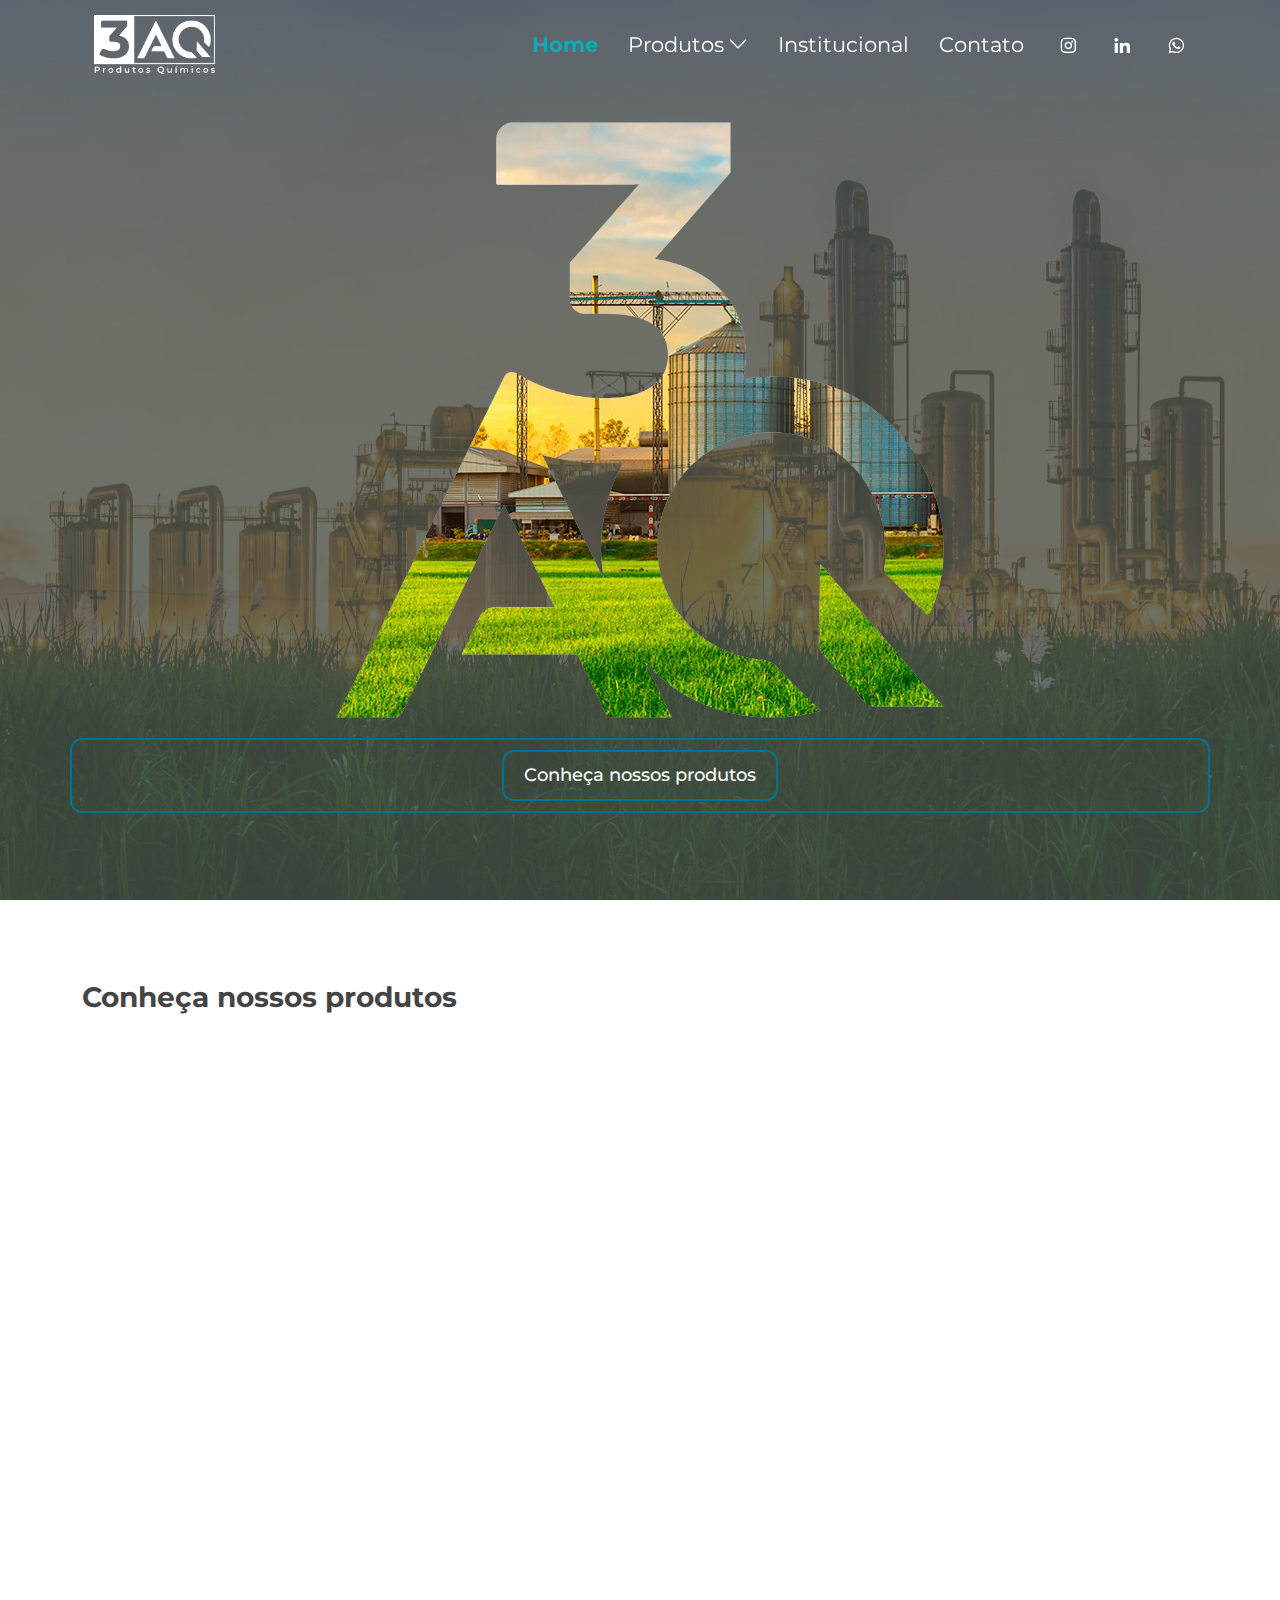
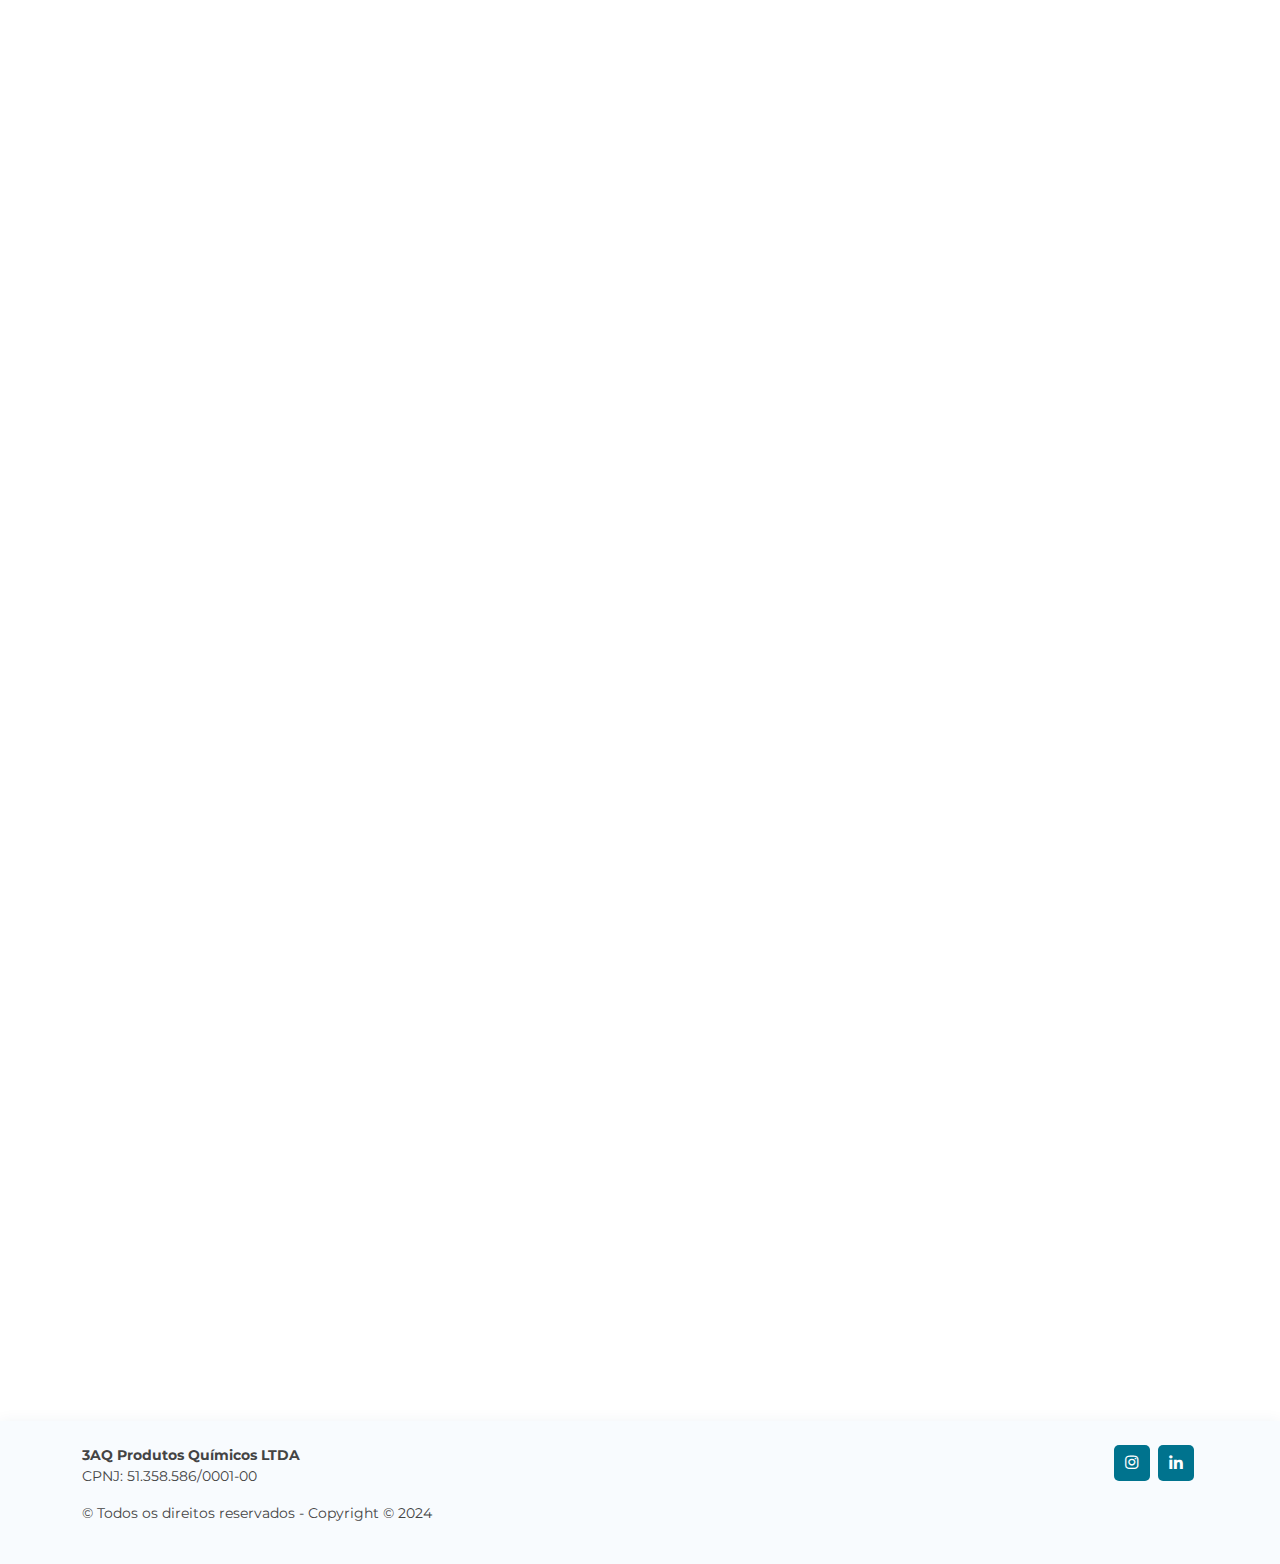
==== commit aaced338: "color button" ====
--- a/index.html
+++ b/index.html
@@ -107,7 +107,7 @@
         <div class="col-xl-10 col-lg-10 text-center">
             <img src="assets/img/3aqwithoutprod.png" alt="3AQ" class="img-3aq">
         </div>
-        <div class="btn-prods text-center col-12"><button href="products.html">Conheça nossos produtos</button></div>
+        <div class="btn-prods text-center col-12"><button class="btn-prods" href="products.html">Conheça nossos produtos</button></div>
         <!-- <div class="col-xl-10 col-lg-10 text-center">
           <h2>Unimos conhecimento sólido em produtos químicos ao compromisso com a qualidade, fornecendo soluções para a produção de açúcar e etanol no agronegócio.</h2>
         </div> -->
--- a/assets/css/style.css
+++ b/assets/css/style.css
@@ -2147,7 +2147,7 @@
   text-decoration: underline;
 }
 
-.btn-prods button {
+.btn-prods {
 
   background-color: transparent;
   border: 2px solid #00738E;
@@ -2160,7 +2160,7 @@
   transition: background-color 0.3s, color 0.3s;
 }
 
-.btn-prods button:hover {
+.btn-prods:hover {
   background-color: #00738E;
   color: white;
 }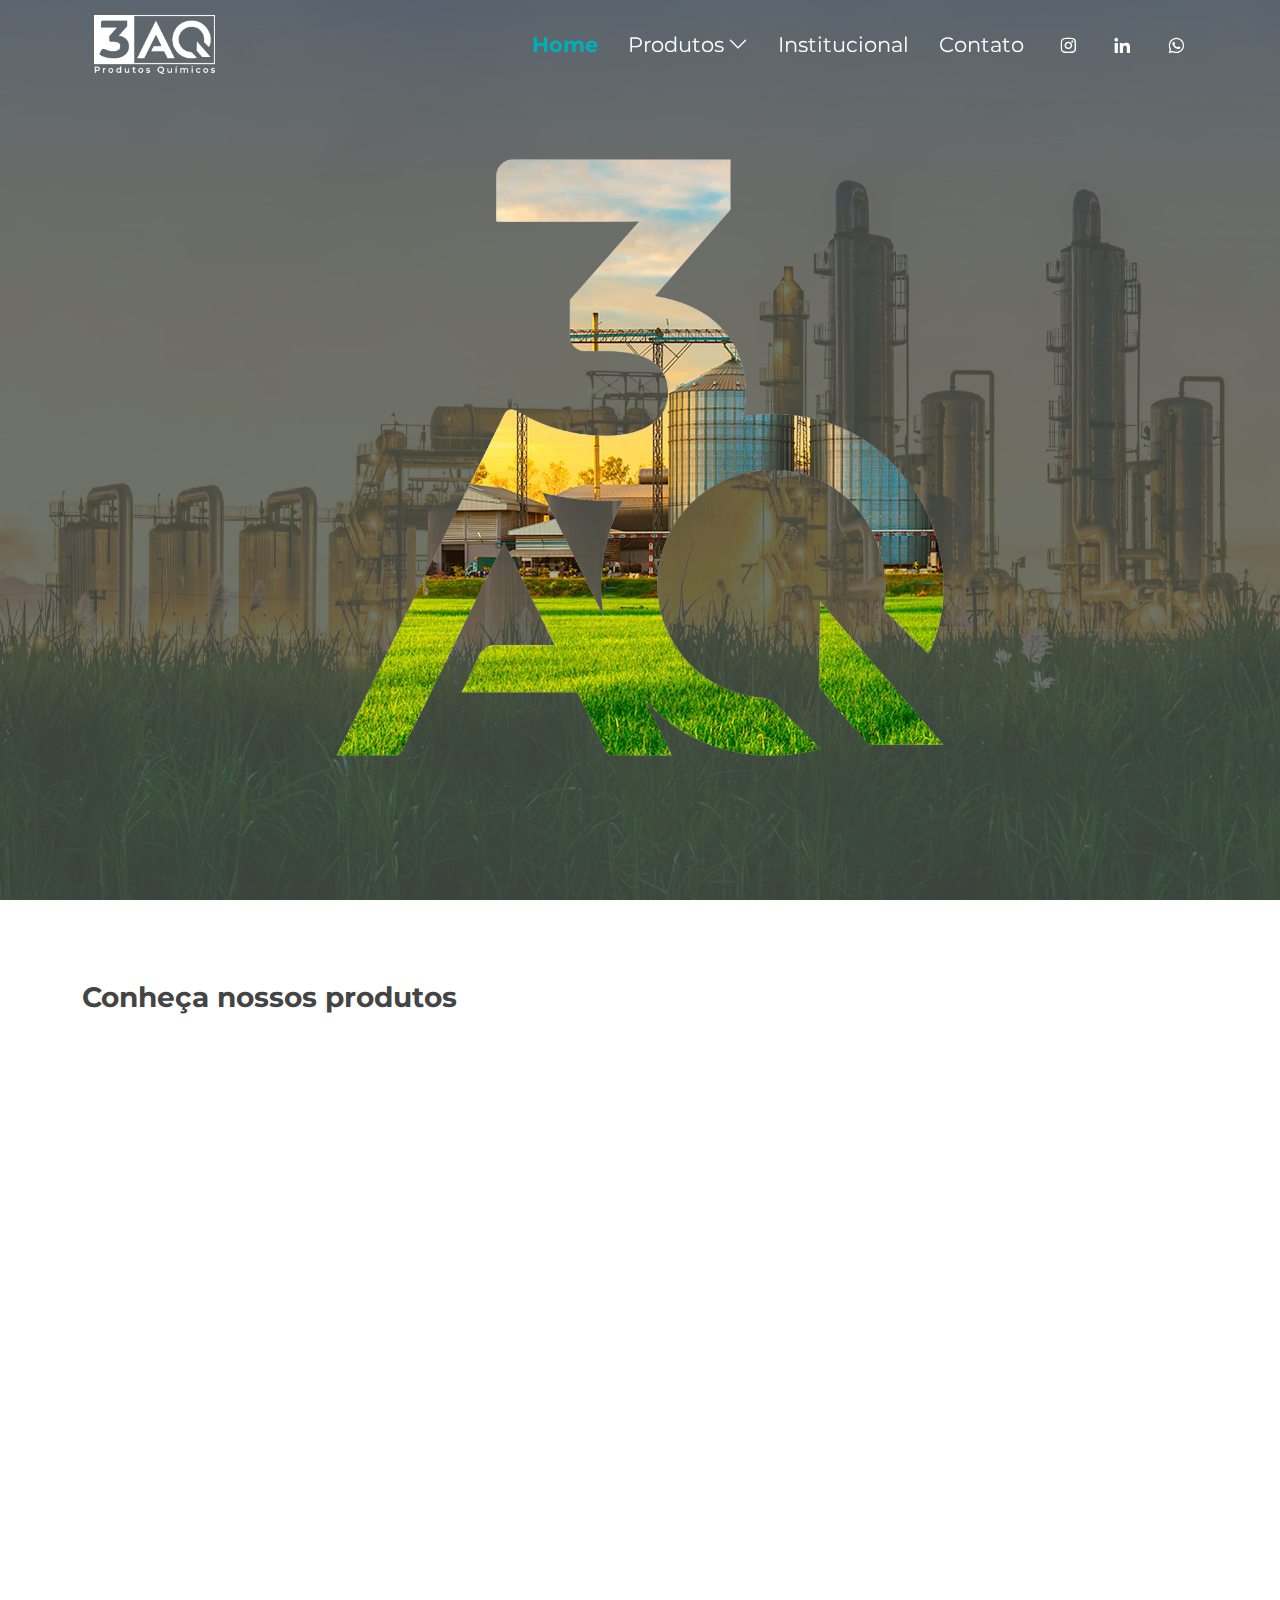
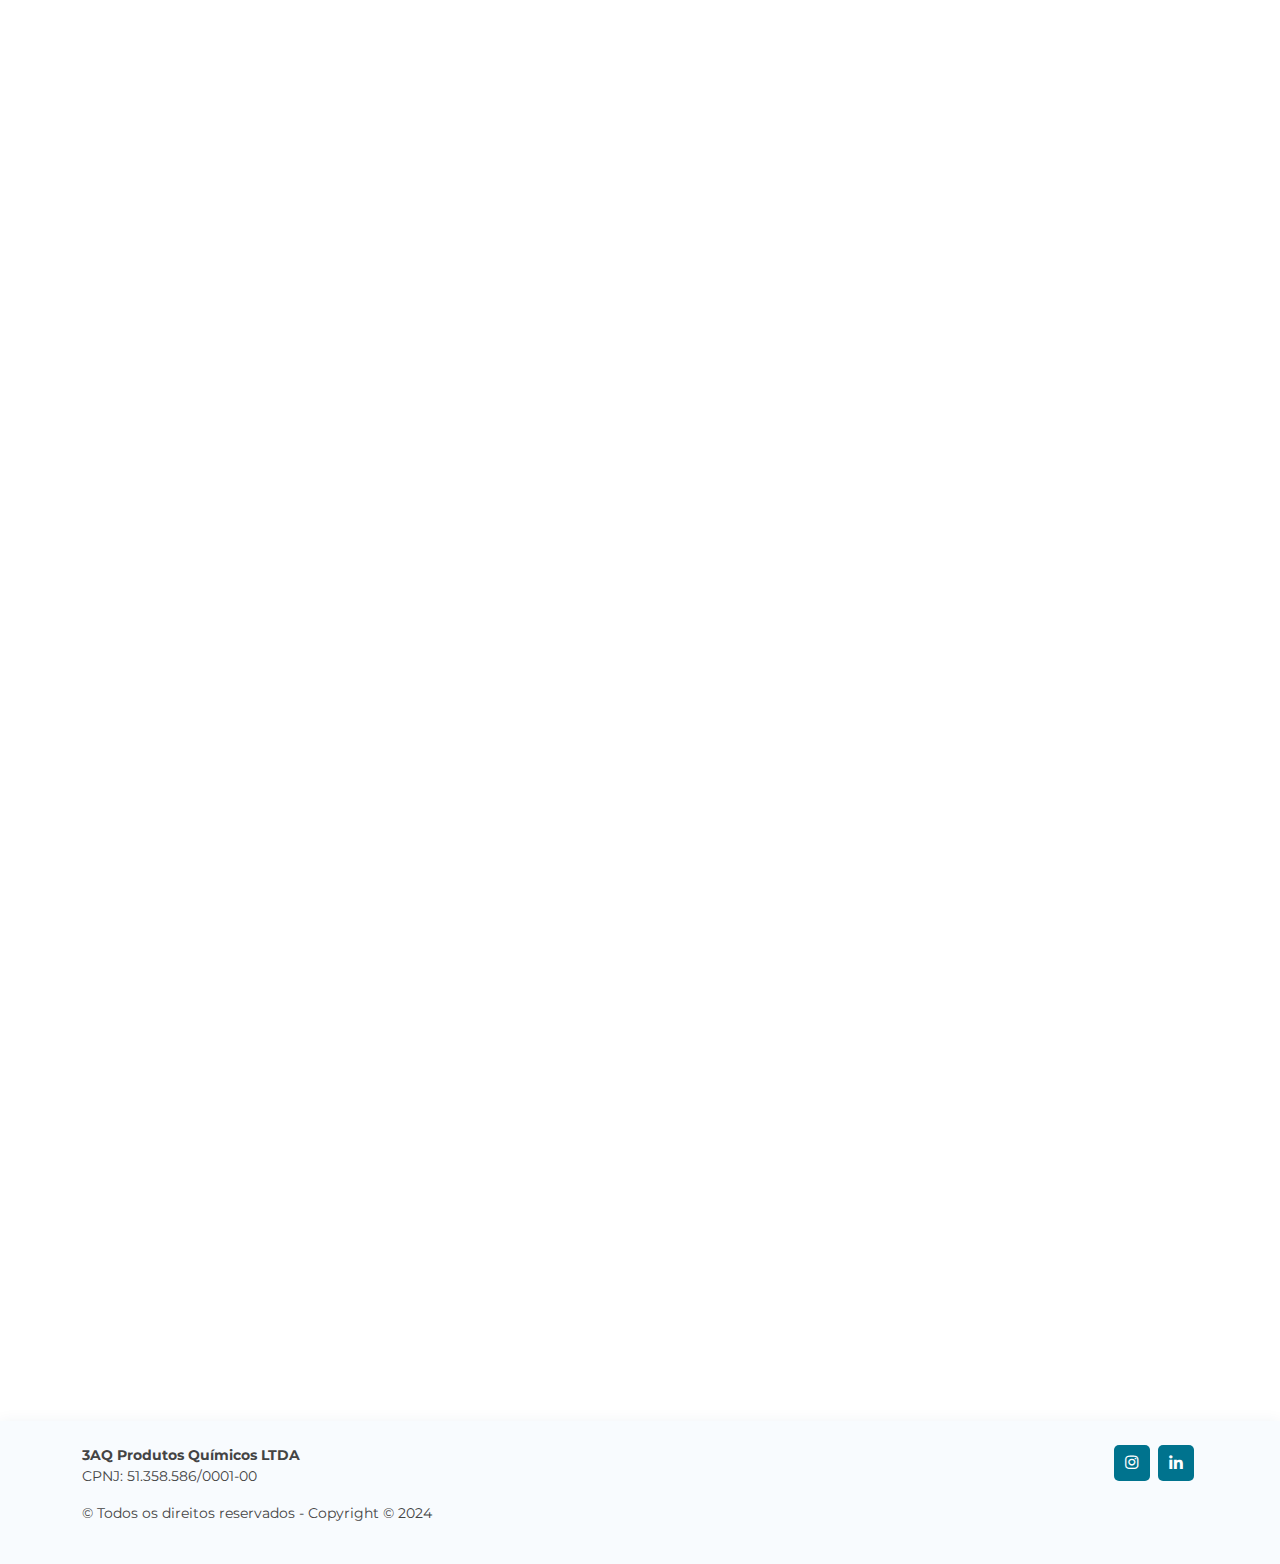
==== commit de927cc2: "remove button" ====
--- a/index.html
+++ b/index.html
@@ -107,7 +107,7 @@
         <div class="col-xl-10 col-lg-10 text-center">
             <img src="assets/img/3aqwithoutprod.png" alt="3AQ" class="img-3aq">
         </div>
-        <div class="btn-prods text-center col-12"><button class="btn-prods" href="products.html">Conheça nossos produtos</button></div>
+
         <!-- <div class="col-xl-10 col-lg-10 text-center">
           <h2>Unimos conhecimento sólido em produtos químicos ao compromisso com a qualidade, fornecendo soluções para a produção de açúcar e etanol no agronegócio.</h2>
         </div> -->
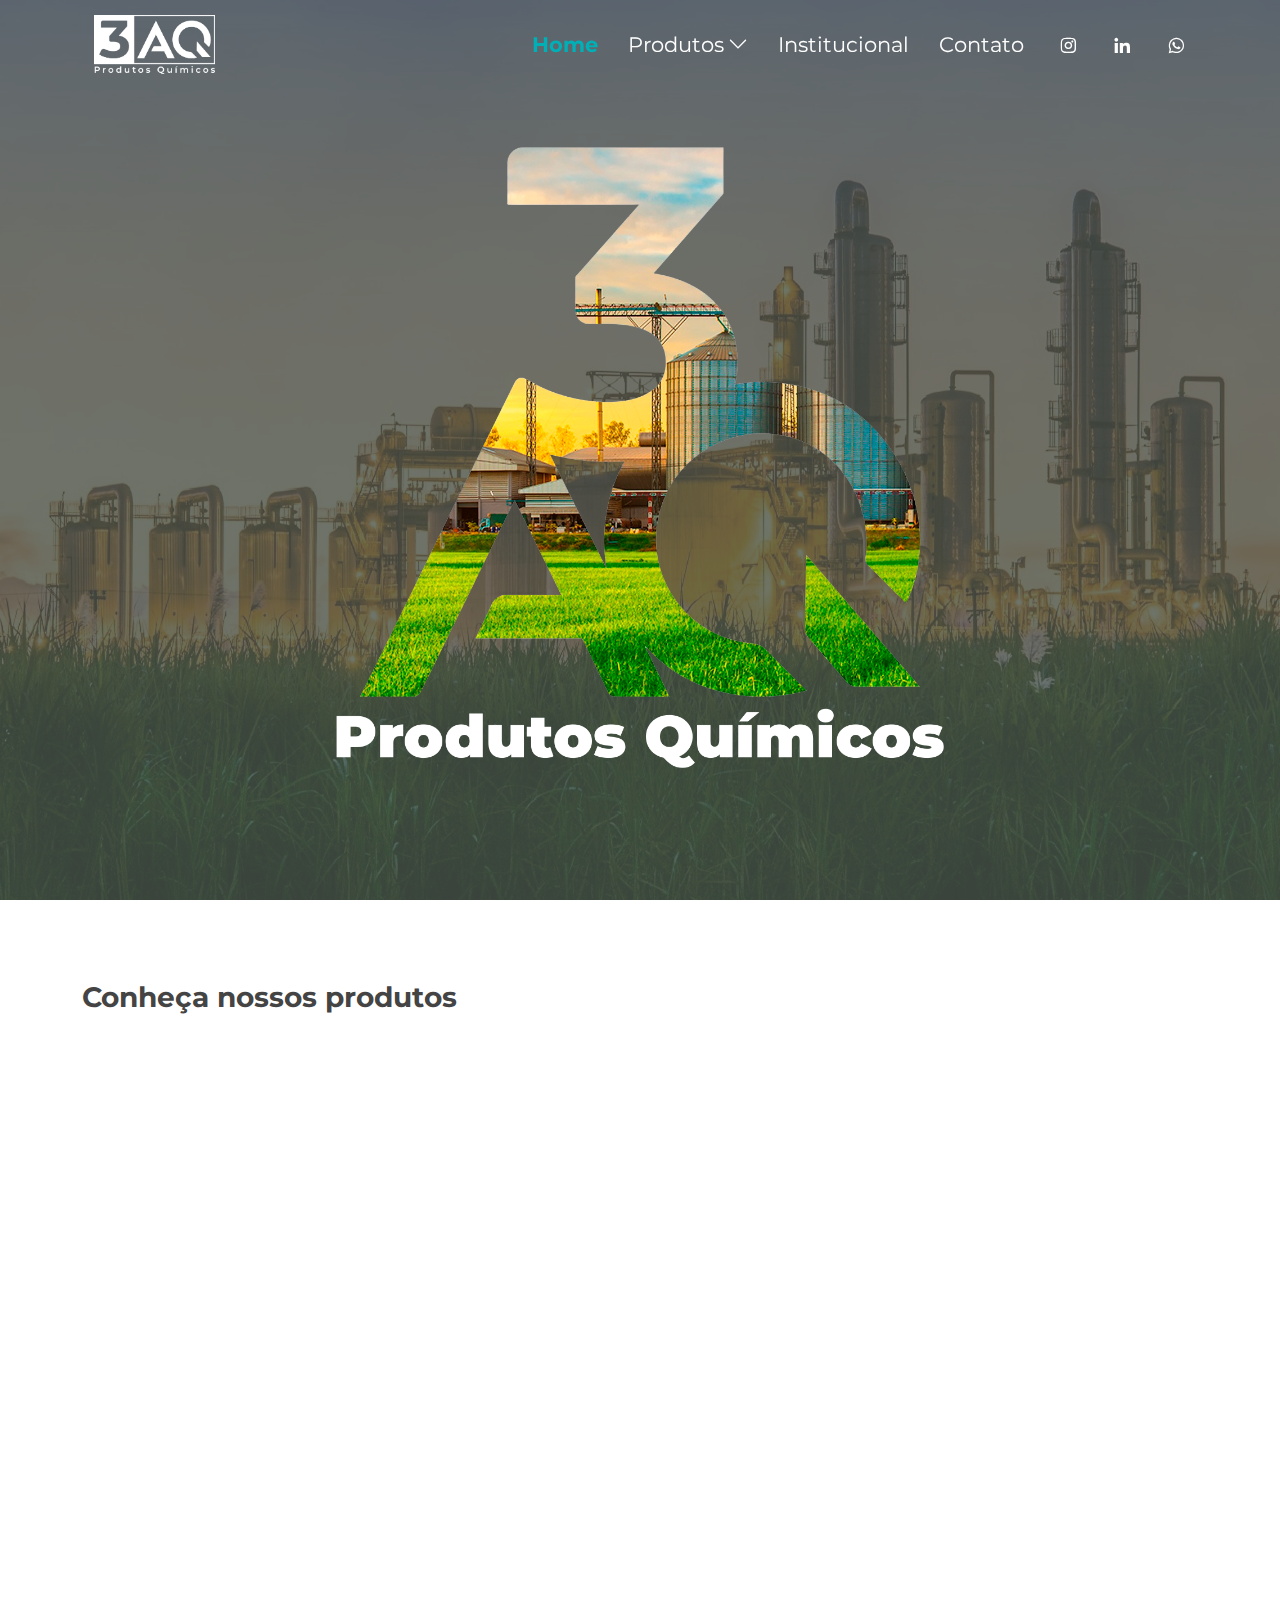
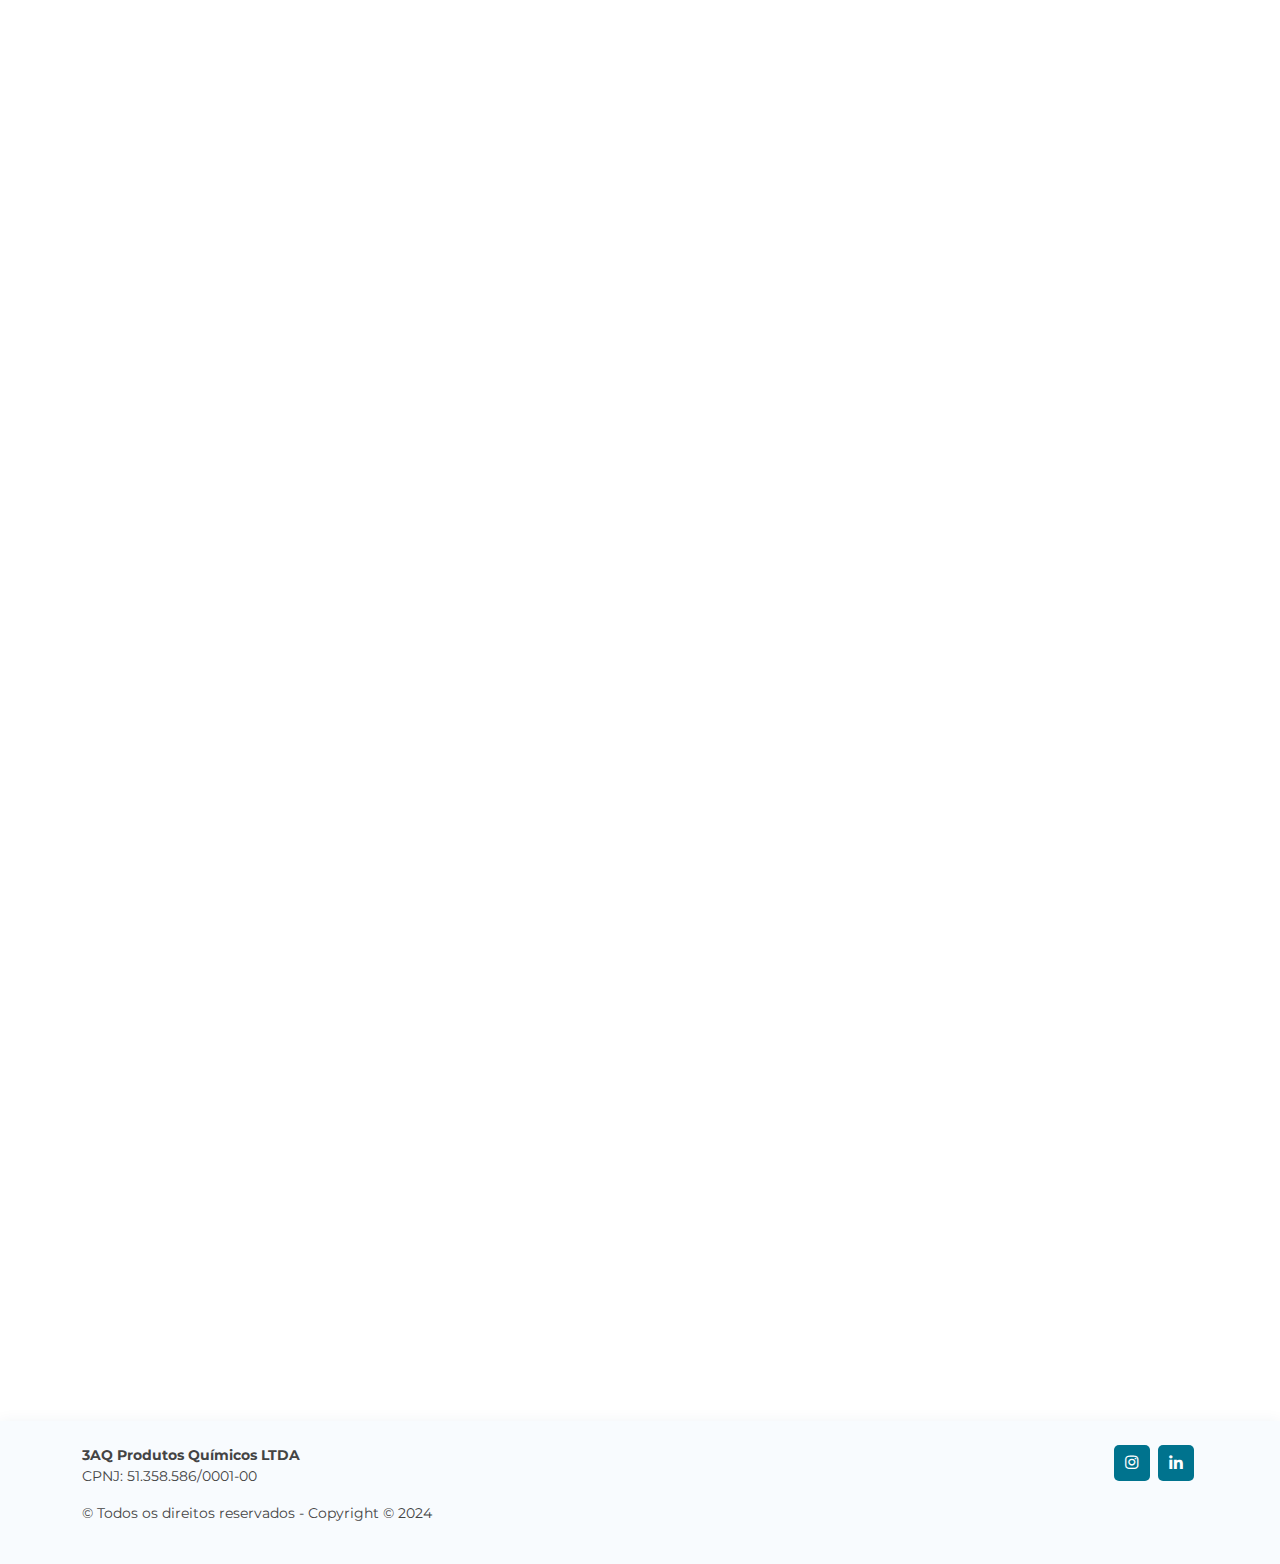
==== commit ad4db426: "new logo" ====
--- a/index.html
+++ b/index.html
@@ -102,12 +102,11 @@
   </header>
 
   <section id="home" class="d-flex align-items-center">
-    <div class="container position-relative" data-aos="fade-up" data-aos-delay="30">
+    <div class="container position-relative" data-aos="fade-up"W data-aos-delay="30">
       <div class="row justify-content-center">
         <div class="col-xl-10 col-lg-10 text-center">
-            <img src="assets/img/3aqwithoutprod.png" alt="3AQ" class="img-3aq">
-        </div>
-
+            <img src="assets/img/3aq.png" alt="3AQ" class="img-3aq">
+        </div>
         <!-- <div class="col-xl-10 col-lg-10 text-center">
           <h2>Unimos conhecimento sólido em produtos químicos ao compromisso com a qualidade, fornecendo soluções para a produção de açúcar e etanol no agronegócio.</h2>
         </div> -->
